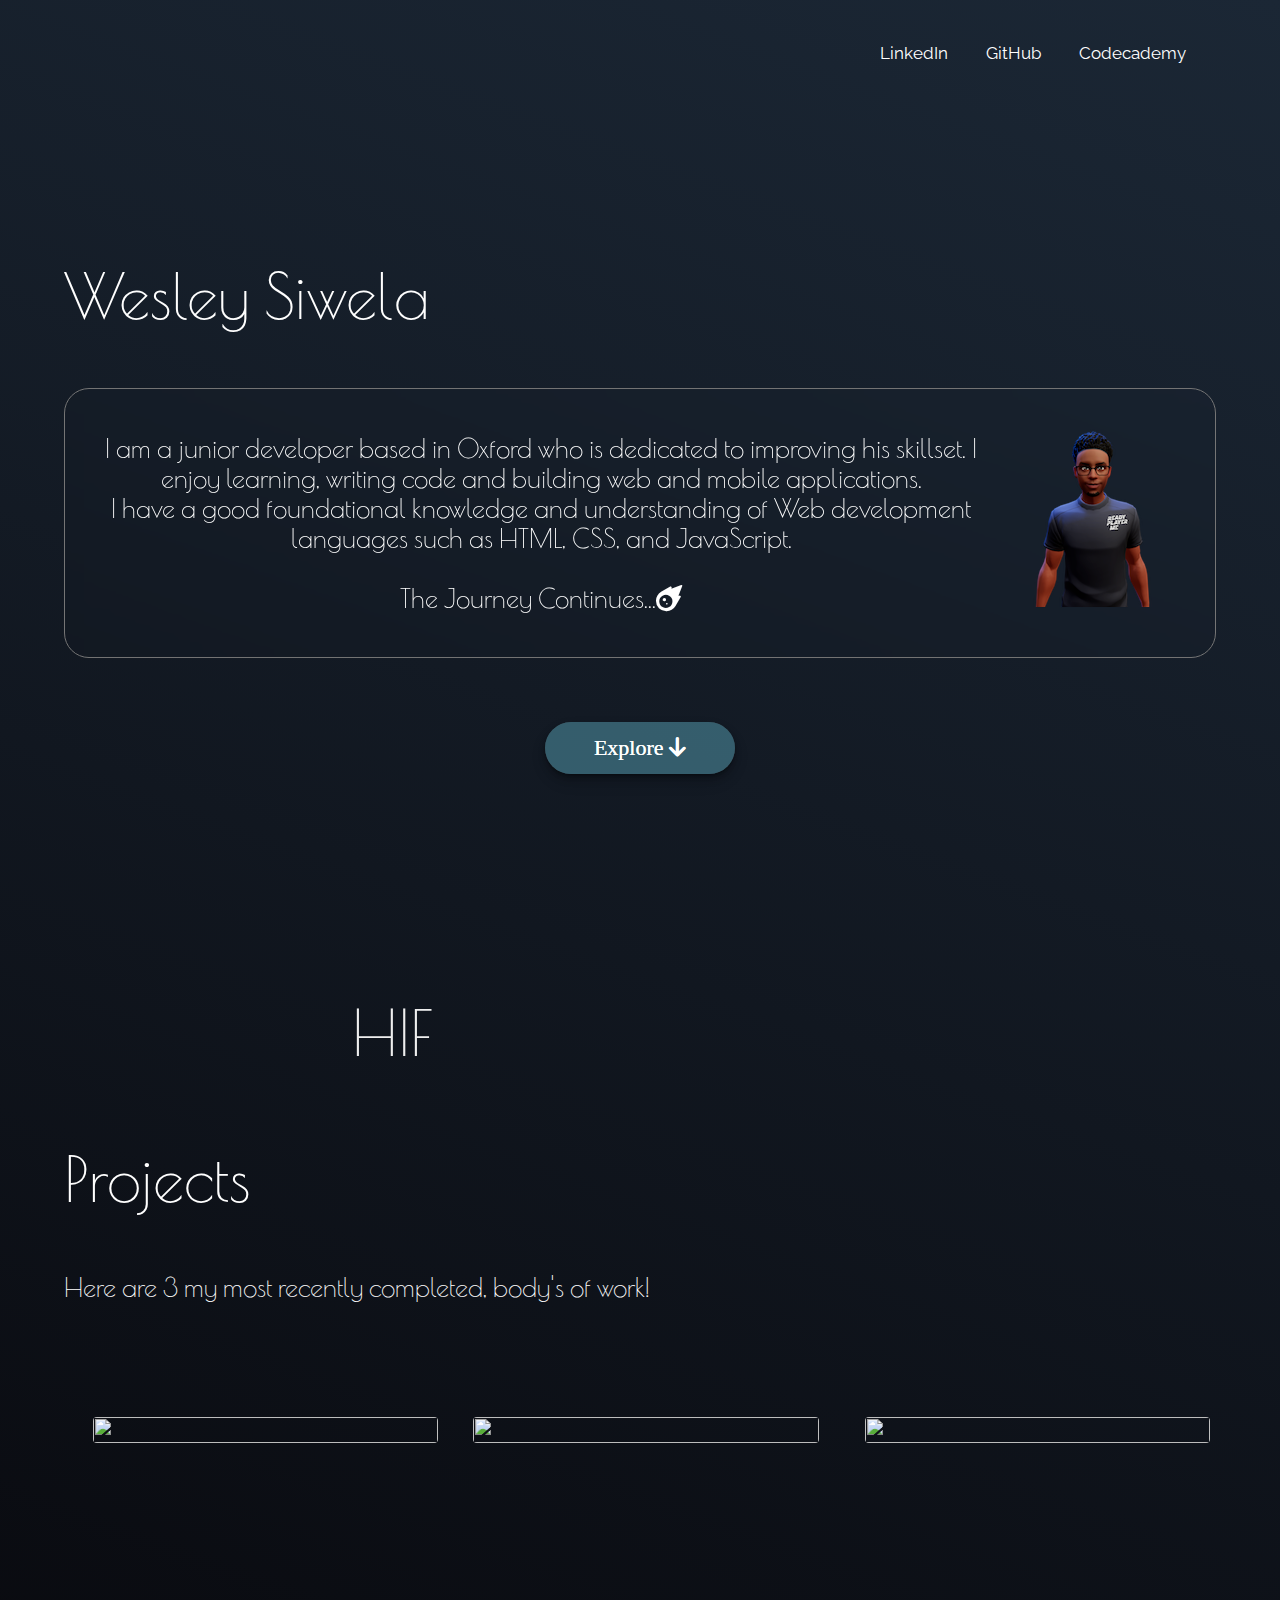
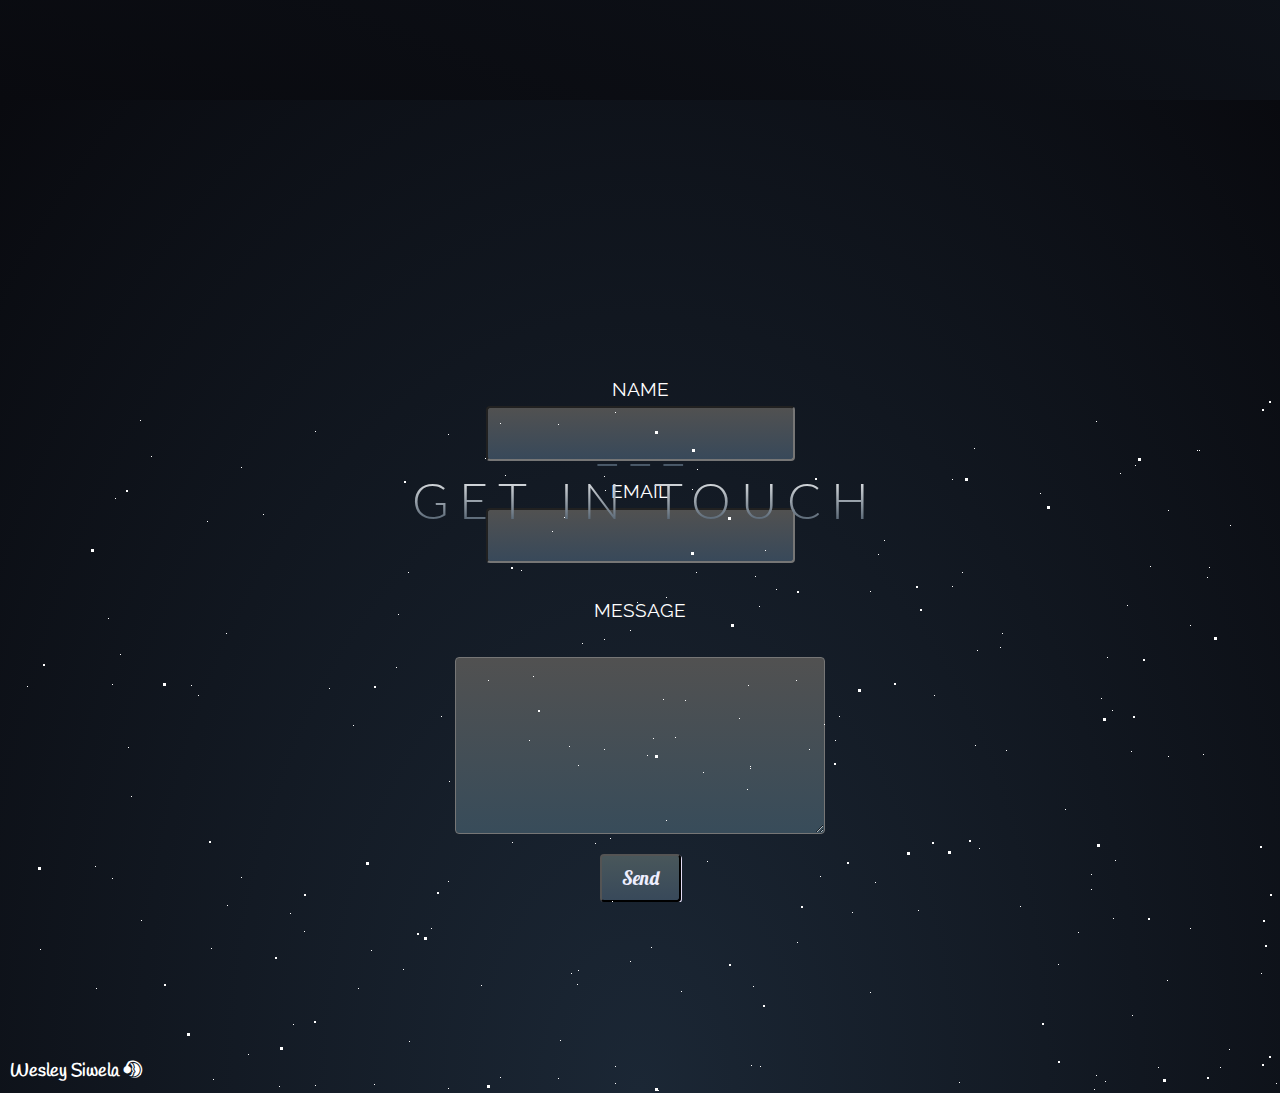
==== index.html @ 34bf3995 "Add files via upload" ====
<!DOCTYPE html>
<html>
    <body>
<head>
    <meta name="viewport" content="device-width, initial-scale=1.0">
<title>Wesley Siwela</title>
    <link rel="stylesheet" href="style.css">
    <link rel="stylesheet" href="https://stackpath.bootstrapcdn.com/font-awesome/4.7.0/css/font-awesome.min.css">

    <link rel="stylesheet" 
href="https://cdnjs.cloudflare.com/ajax/libs/font-awesome/6.2.1/css/all.min.css">
    <link rel="preconnect" href="https://fonts.googleapis.com">
    <link rel="stylesheet" href="https://stackpath.bootstrapcdn.com/font-awesome/4.7.0/css/font-awesome.min.css">
    <link rel="preconnect" href="https://fonts.gstatic.com" crossorigin>
    <link href="https://fonts.googleapis.com/css2?family=Cinzel&family=Cormorant+Garamond&family=Noto+Serif+JP:wght@300&family=Passions+Conflict&family=Poiret+One&family=Sevillana&display=swap" rel="stylesheet">
    <link rel="preconnect" href="https://fonts.googleapis.com"><link rel="preconnect" href="https://fonts.gstatic.com" crossorigin><link href="https://fonts.googleapis.com/css2?family=Acme&family=Corinthia&family=Dancing+Script&family=Handlee&family=Lobster&family=Noto+Sans+Lao+Looped&family=Noto+Serif+JP:wght@300&family=Raleway&family=Tiro+Tamil&display=swap" rel="stylesheet">

    <header>
       
        <nav>
            <a href="index.html"> </a>

            <div class="P-links" id="Plinks">
              <i class="fa fa-times" onclick="hideMenu()"></i>
                <ul>
                    <li><a href="https://www.linkedin.com/in/wesley-siwela-43a048259/">LinkedIn</a></li>
                    <li><a href="https://github.com/weso360">GitHub</a></li>
                    <li><a href="https://www.codecademy.com/profiles/W3sley-C0d3">Codecademy</a></li>
                   
                </ul>

            </div>

            <i class="fa fa-bars"  onclick="showMenu()"></i>

        </nav>
<div class="text-box">
  <h1>Wesley Siwela</h1>
  <br>  <br>
<div class="gb">  
  

  <p>I am a junior developer based in Oxford who is dedicated to improving his skillset. I enjoy learning, writing code and building web and mobile applications. <br>I have a good foundational knowledge and understanding of Web development languages such as HTML, CSS, and JavaScript.<br><br>
    <span>The Journey Continues...<i class="fa-solid fa-meteor"></i></span>
    </p>
      <a id="image" href="port.html"> <img src="images/mv.png"></a>
</div>



<div class="container">
    <div class="bottom"></div>
    <div class="cover cut"></div>
    <div class="text-container">
      <div class="text text-dark"><a href="#con">Explore <i class="fa fa-arrow-down"></i></a></div>
    </div>
    <div class="text-container cut">
      <div class="text"><a href="#con">Explore <i class="fa fa-arrow-down"></i></a></div>
    </div>
   <a href="#con"><div class="overlay"></div></a> 
  </div>

  <!--section 2-->
  


  <div id="based">
    <section class="based">
    
    
        <div id="con" class="cont">

            <h1 class="heady" data-target-resolver></h1>
        <script>const resolver = {
            resolve: function resolve(options, callback) {
              // The string to resolve
              const resolveString = options.resolveString || options.element.getAttribute('data-target-resolver');
              const combinedOptions = Object.assign({}, options, { resolveString: resolveString });
          
              function getRandomInteger(min, max) {
                return Math.floor(Math.random() * (max - min + 1)) + min;
              };
          
              function randomCharacter(characters) {
                return characters[getRandomInteger(0, characters.length - 1)];
              };
          
              function doRandomiserEffect(options, callback) {
                const characters = options.characters;
                const timeout = options.timeout;
                const element = options.element;
                const partialString = options.partialString;
          
                let iterations = options.iterations;
          
                setTimeout(() => {
                  if (iterations >= 0) {
                    const nextOptions = Object.assign({}, options, { iterations: iterations - 1 });
          
                    // Ensures partialString without the random character as the final state.
                    if (iterations === 0) {
                      element.textContent = partialString;
                    } else {
                      // Replaces the last character of partialString with a random character
                      element.textContent = partialString.substring(0, partialString.length - 1) + randomCharacter(characters);
                    }
          
                    doRandomiserEffect(nextOptions, callback);
                  } else if (typeof callback === "function") {
                    callback();
                  }
                }, options.timeout);
              };
          
              function doResolverEffect(options, callback) {
                const resolveString = options.resolveString;
                const characters = options.characters;
                const offset = options.offset;
                const partialString = resolveString.substring(0, offset);
                const combinedOptions = Object.assign({}, options, { partialString: partialString });
          
                doRandomiserEffect(combinedOptions, () => {
                  const nextOptions = Object.assign({}, options, { offset: offset + 1 });
          
                  if (offset <= resolveString.length) {
                    doResolverEffect(nextOptions, callback);
                  } else if (typeof callback === "function") {
                    callback();
                  }
                });
              };
          
              doResolverEffect(combinedOptions, callback);
            } };
          
          
          /* Some GLaDOS quotes from Portal 2 chapter 9: The Part Where He Kills You
           * Source: http://theportalwiki.com/wiki/GLaDOS_voice_lines#Chapter_9:_The_Part_Where_He_Kills_You
           */
          const strings = [
         'Hi! My Name Is..','Wesley!','Welcome!','To My Portfolio!'];
          
          
          let counter = 0;
          
          const options = {
            // Initial position
            offset: 0,
            // Timeout between each random character
            timeout: 17,
            // Number of random characters to show
            iterations: 10,
            // Random characters to pick from
            characters: ['a', 'b', 'c', 'd', 'e', 'f', 'g', 'h', 'i', 'j', 'k', 'l', 'm', 'n', 'o', 'p', 'q', 'r', 's', 't', 'u', 'v', 'x', 'y', 'x'],
            // String to resolve
            resolveString: strings[counter],
            // The element
            element: document.querySelector('[data-target-resolver]') };
          
          
          // Callback function when resolve completes
          function callback() {
            setTimeout(() => {
              counter++;
          
              if (counter >= strings.length) {
                counter = 0;
              }
          
              let nextOptions = Object.assign({}, options, { resolveString: strings[counter] });
              resolver.resolve(nextOptions, callback);
            }, 1000);
          }
          
          resolver.resolve(options, callback);</script>  
    </div>
        <h1>Projects</h1>
    
    
    
    
    <p>Here are 3 my most recently completed, body's of work!</p>
    
    
        
    
        <div class="row">

          <div class="based-col">
            <img src="images/teacozy.png">
            <div class="layer">
                <a href="https://weso360.github.io/cozytea.github.io/"><h3>Tea Cozy</h3></a>
    
    
            </div>
        </div>
    
            <div class="based-col">
              <img src="images/slc.png">
              <div class="layer">
              <a href="https://weso360.github.io/projectWS.github.io/"><h3>SLC Careers</h3></a>
      
      
          </div>

            </div>
          
            <a href=""><div class="based-col"></a>
            <img src="images/broad.png">
            <div class="layer">
                <a href="https://weso360.github.io/broadway.github.io/"><h3>Broadway</h3></a>

    
    
        </div>
        
      
            
        </div>
    
    
    
        </section>





  
  
  
  <!--form-->




  </header>
  <section class="contact">
    <div class="contact">





    <form action="https://formsubmit.co/djpotsi@gmail.com" method="post" class="details" id="details">
        <input type="hidden" name="_captcha" value="false">


    <section class="name">
        <label for="name">NAME</label>
        <br>
              <input type="text" name="name" id="details"required maxlength="15">
      </section>
      <section class="number">
        <label for="name">EMAIL</label>
        <br>
              <input type="text" name="number" id="details" required>

      </section>
      <section class="subject">
        <label for="subject"></label>
        <br>
             	

     <input type="hidden" name="subject"> 	
                    <section class="message">
                        <label for="message">MESSAGE</label>
      </section>
                        <br>
        
                             <a href="https://weso360.github.io/projectWS.github.io/submit.html"></a> <textarea id="messagea" name="message" cols="30" rows="5"></textarea>
                             <br>
<button type="submit">Send</button>
<input type="hidden" name="_next" value="https://weso360.github.io/projectWS.github.io/submit.html">
      </section>
    </form>
    



    <link href='https://fonts.googleapis.com/css?family=Lato:300,400,700' rel='stylesheet' type='text/css'>
<div id='stars'></div>
<div id='stars2'></div>
<div id='stars3'></div>
<div id='title'>
  <span>
    ___
  </span>
  <br>
  <span>
    GET IN TOUCH </span>
</div>





<h4>Wesley Siwela  <i class="fa-brands fa-teamspeak"></i><br>
</h4>
</div>


</section>


<!--footer vibes-->





<!--JS interraction feature-->




<script>

    var Plink = document.getElementedById("Plinks");
        function showMenu(){
        Plinks.style.right = "0";
    }
        function hideMenu(){
        Plinks.style.right = "-200px";
    }



</script>



</body>
</html>
---- style.css ----
*{
    margin: 0;
    padding: 0;
  }

  header {
    height: 1700px;
    width: 100%;
    top:0;
    background-image: linear-gradient(200deg,#1b2735,#090a0f);
    background position: center;
    background-size: cover;
    position: relative;
  }
  #image{
width: auto;
  }
  nav{
    display: flex;
    padding: 2% 6%;
    justify-content: space-between;
    align-items: center;
     
  }

  .P-links{
    padding: 0;
    margin: 0;
    flex: 1;
    font-family: 'Raleway', sans-serif;

    text-align: right;

  
  }
  .P-links ul li{
    list-style: none;
    display: inline-block;
    padding: 17px 17px;
    border-radius: 5px;

    position: relative;
    background-color: rgba(139, 193, 237, 0);
  }
  .P-links ul li a{
    color: #fff;
    text-decoration: none;
    font-size: 17px;
  }
 
  .P-links ul li::after{
    content: ' ';
    width: 0%;
    height: 3px;
    background: #2b6478b2;
    display: block;
    margin: auto 0;
    transition: 1.5s;
  }
  .P-links ul li:hover::after{
    width: 100%;
  }
  .gb{
    display: inline-flex;
    flex-wrap: nowrap;
    margin-bottom: 4em;
    backdrop-filter: blur(0.5rem);
    border: 1px solid rgb(117, 117, 117);
    border-radius: 25px;
    min-height: 30vh;
    padding: 20px;
    margin-top: 20px;

  }
.gb p{
    max-height: 15em;

}
 
  .text-box{
  width: 90%;
  color: rgb(255, 255, 255);
  position: absolute;
  top: 55em;
  left: 50%;
  transform: translate(-50%,-50%);
  text-align: center;
  
  }

  .text-box h1{
    display: flex;
    width: 50%;
    font-size: 62px;
    font-family: 'Poiret One', cursive; 
    font-weight: 100;


}
 
  .text-box p{
    margin: auto;
    font-size: 26px;
    flex-direction: column;
    color: #fff;
    font-family: 'Poiret One', cursive; 

  }
 
  nav .fa{
    display: none;
  }
  @media(max-width: 700px){
    header{
        height:2400px;
    }
    .text-box{
        top: 75em;

    }
    .text-box h1{
      font-size: 36px;
      text-align: center;
      display: inline-block;
  }
  .text-box p{
    margin: 10px 0 40px;
    font-size: 16px;
    color: #fff;
  }
  .P-links ul li{
    display: block;

  
  }
  .P-links ul a{
    text-decoration: none;

  
  }
  .P-links {
    position: fixed;
    background-color: rgba(139, 193, 237, 0);
    backdrop-filter: blur(1rem);
  
    height: 100vh;
    width: 200px;
    top: 0;
    right: -200px;
    text-align: left;
    z-index: 2;
    transition: 1s;
  
  
  }
  
  .gb p{
    display: flex;
    justify-content: center;
    justify-items: center;
    align-items: center;
    align-content: center;
    align-self: center;
    width: 50%;
  }
  nav .fa{
    display: block;
    color: rgb(255, 255, 255);
    margin:  11px;
    font-size: 22px;
    cursor: pointer;
  }
  .P-links ul{
    padding: 30px;
  }
  .P-links ul li:hover::after{
    width: 0%;

  }
  }


/* section 2 */


.based{
    width: 100%;
  margin: auto;
  text-align: center;
  padding-top: 150px;

  }
  
  .based-col{
    flex-basis: 30%;
    border-radius: 4px;
    margin-bottom: 5%;
    margin-top: 5%;
    margin-left: 2%;
    position: relative;
    overflow: hidden;
  
  
  }
  .based-col h3{
    font-family: 'Lobster', cursive;
  }
  .based img{
    width: 100%;
    height: 100%;
    display: block;
  }
  .layer{
    background: transparent;
    height: 100%;
    width: 100%;
    position: absolute;
    top: 0;
    left: 0;
    transition: 0.5s;
    
  }
  
  .layer:hover{
    background: rgba(255, 255, 255, 0.036);
    box-shadow: inset;
  }
  .layer h3{
    width: 100%;
    font-weight: 500;
    color: #cae7fc;
    text-shadow: 1px 1px black;
    font-size: 26px;
    bottom: 10%;
    left: 50%;
    transform: translateX(-50%);
    position: absolute;
    opacity: 0;
    transition: 2s;
  }
  .layer:hover h3{
    bottom: 10%;
    opacity: 1;
    
  }
  .layer:hover::after h3{
    opacity: 0.5;
    
  }

  .row{
    margin-top: 5%;
    display: flex;
    justify-content: space-around;
  
  }
  @media(max-width: 700px){
    .row{
      flex-direction: column;

    }
    .based-col{
       
        margin: 10 px auto;
    
      
      
      }
      #based h1, #based p{
text-align: center;     
 }
    }
  

.based h1, .based p{
    text-align: left;
    margin-top: 5%;
}
#based {
    font-family: 'Noto Sans Lao Looped', sans-serif;}








    










      * {
        box-sizing: border-box;
   }
    /*html, body {
        height: 100%;
        margin: 0;
        background: #111;
   }*/
    .cont {
        display: flex;
        align-items: center;
        justify-content: center;
        height: 100%;
        padding: 5em;
   }
    .heady {
        color: #eee;
        font-size: 5rem;
        position: absolute;

        font-weight: 300;
        text-transform: uppercase;
   }











  HTML CSS JSResult Skip Results Iframe
EDIT ON
@import url("https://fonts.googleapis.com/css2?family=Questrial&display=swap");
header {
  align-items: center;
  display: flex;
  font-family: "Questrial";
  font-weight: 800;
  justify-content: center;
  height: 100vh;
}

.container {
  align-items: center;
  border-radius: 26px;
  margin: auto;
  box-shadow: 0 1px 1px rgba(0, 0, 0, 0.11), 0 2px 2px rgba(0, 0, 0, 0.11),
    0 4px 4px rgba(0, 0, 0, 0.11), 0 6px 8px rgba(0, 0, 0, 0.11),
    0 8px 16px rgba(0, 0, 0, 0.11);
  cursor: pointer;
  display: flex;
  justify-content: center;
  position: relative;
  height: 52px;
  width: 190px;
}

.bottom {
  border-radius: 26px;
  background: #6f6f6f9e;
  height: 100%;
  overflow: hidden;
  position: absolute;
  width: 100%;
}

.cover {
  background-color: #2b6478b2;
  border-radius: 26px;
  height: 100%;
  position: absolute;
  width: 100%;
}
.cut {
  clip-path: polygon(
    100% 0%,
    99.73714% -0.13875%,
    98.96737% -0.53964%,
    97.71887% -1.17957%,
    96.01985% -2.03547%,
    93.89849% -3.08428%,
    91.38299% -4.30291%,
    88.50154% -5.66829%,
    85.28234% -7.15734%,
    81.75358% -8.74699%,
    77.94346% -10.41416%,
    73.88016% -12.13578%,
    69.59189% -13.88876%,
    65.10683% -15.65005%,
    60.45319% -17.39655%,
    55.65915% -19.10519%,
    50.75291% -20.75291%,
    45.76266% -22.31661%,
    40.7166% -23.77324%,
    35.64292% -25.09971%,
    30.56981% -26.27294%,
    25.52548% -27.26986%,
    20.5381% -28.0674%,
    15.63589% -28.64248%,
    10.84702% -28.97202%,
    6.1997% -29.03295%,
    1.72212% -28.8022%,
    -2.55753% -28.25668%,
    -6.61106% -27.37332%,
    -10.41026% -26.12905%,
    -13.92694% -24.50079%,
    -17.13292% -22.46546%,
    -20% -20%,
    -22.46546% -17.13292%,
    -24.50079% -13.92694%,
    -26.12905% -10.41026%,
    -27.37332% -6.61106%,
    -28.25668% -2.55753%,
    -28.8022% 1.72212%,
    -29.03295% 6.1997%,
    -28.97202% 10.84702%,
    -28.64248% 15.63589%,
    -28.0674% 20.5381%,
    -27.26986% 25.52548%,
    -26.27294% 30.56981%,
    -25.09971% 35.64292%,
    -23.77324% 40.7166%,
    -22.31661% 45.76266%,
    -20.75291% 50.75291%,
    -19.10519% 55.65915%,
    -17.39655% 60.45319%,
    -15.65005% 65.10683%,
    -13.88876% 69.59189%,
    -12.13578% 73.88016%,
    -10.41416% 77.94346%,
    -8.74699% 81.75358%,
    -7.15734% 85.28234%,
    -5.66829% 88.50154%,
    -4.30291% 91.38299%,
    -3.08428% 93.89849%,
    -2.03547% 96.01985%,
    -1.17957% 97.71887%,
    -0.53964% 98.96737%,
    -0.13875% 99.73714%,
    0% 100%,
    100% 100%
  );
  transition: clip-path 500ms;
}
.container:hover .cut {
  clip-path: polygon(
    100% 0%,
    100.00018% 0.14326%,
    99.99754% 0.56399%,
    99.98732% 1.24864%,
    99.96476% 2.18368%,
    99.92511% 3.35553%,
    99.8636% 4.75066%,
    99.77547% 6.35551%,
    99.65597% 8.15653%,
    99.50033% 10.14017%,
    99.3038% 12.29288%,
    99.06161% 14.60111%,
    98.76901% 17.0513%,
    98.42123% 19.62992%,
    98.01352% 22.3234%,
    97.54112% 25.11819%,
    96.99926% 28.00074%,
    96.38318% 30.95751%,
    95.68814% 33.97494%,
    94.90936% 37.03949%,
    94.0421% 40.13759%,
    93.08158% 43.2557%,
    92.02305% 46.38027%,
    90.86174% 49.49775%,
    89.59291% 52.59459%,
    88.21179% 55.65723%,
    86.71362% 58.67212%,
    85.09364% 61.62572%,
    83.34709% 64.50448%,
    81.46921% 67.29483%,
    79.45524% 69.98324%,
    77.30042% 72.55614%,
    75% 75%,
    72.55614% 77.30042%,
    69.98324% 79.45524%,
    67.29483% 81.46921%,
    64.50448% 83.34709%,
    61.62572% 85.09364%,
    58.67212% 86.71362%,
    55.65723% 88.21179%,
    52.59459% 89.59291%,
    49.49775% 90.86174%,
    46.38027% 92.02305%,
    43.2557% 93.08158%,
    40.13759% 94.0421%,
    37.03949% 94.90936%,
    33.97494% 95.68814%,
    30.95751% 96.38318%,
    28.00074% 96.99926%,
    25.11819% 97.54112%,
    22.3234% 98.01352%,
    19.62992% 98.42123%,
    17.0513% 98.76901%,
    14.60111% 99.06161%,
    12.29288% 99.3038%,
    10.14017% 99.50033%,
    8.15653% 99.65597%,
    6.35551% 99.77547%,
    4.75066% 99.8636%,
    3.35553% 99.92511%,
    2.18368% 99.96476%,
    1.24864% 99.98732%,
    0.56399% 99.99754%,
    0.14326% 100.00018%,
    0% 100%,
    100% 100%
  );
}
.container:active .cut {
  clip-path: polygon(
    127.29527% 25.2734%,
    127.29545% 25.41665%,
    127.2928% 25.83738%,
    127.28259% 26.52204%,
    127.26003% 27.45707%,
    127.22038% 28.62893%,
    127.15887% 30.02405%,
    127.07074% 31.6289%,
    126.95124% 33.42992%,
    126.7956% 35.41357%,
    126.59907% 37.56628%,
    126.35688% 39.8745%,
    126.06428% 42.3247%,
    125.7165% 44.90331%,
    125.30879% 47.59679%,
    124.83638% 50.39158%,
    124.29452% 53.27414%,
    123.67845% 56.23091%,
    122.98341% 59.24834%,
    122.20463% 62.31288%,
    121.33736% 65.41099%,
    120.37685% 68.5291%,
    119.31831% 71.65367%,
    118.15701% 74.77115%,
    116.88818% 77.86798%,
    115.50706% 80.93062%,
    114.00889% 83.94552%,
    112.3889% 86.89912%,
    110.64235% 89.77787%,
    108.76447% 92.56823%,
    106.75051% 95.25663%,
    104.59569% 97.82954%,
    102.29527% 100.2734%,
    99.85141% 102.57382%,
    97.2785% 104.72864%,
    94.5901% 106.7426%,
    91.79974% 108.62048%,
    88.92099% 110.36703%,
    85.96739% 111.98702%,
    82.9525% 113.48519%,
    79.88985% 114.86631%,
    76.79302% 116.13514%,
    73.67554% 117.29644%,
    70.55097% 118.35497%,
    67.43286% 119.31549%,
    64.33476% 120.18276%,
    61.27021% 120.96154%,
    58.25278% 121.65658%,
    55.29601% 122.27265%,
    52.41345% 122.81451%,
    49.61866% 123.28692%,
    46.92518% 123.69463%,
    44.34657% 124.0424%,
    41.89638% 124.33501%,
    39.58815% 124.5772%,
    37.43544% 124.77373%,
    35.4518% 124.92937%,
    33.65078% 125.04887%,
    32.04593% 125.137%,
    30.6508% 125.19851%,
    29.47894% 125.23816%,
    28.54391% 125.26071%,
    27.85926% 125.27093%,
    27.43852% 125.27358%,
    27.29527% 125.2734%,
    127.29527% 125.2734%
  );
}
.dot {
  position: absolute;
  /*draw particles as circles:*/
  border-radius: 50%;
  background-color: #d7385e;
}
.text-container {
  align-items: center;
  display: flex;
  height: 100%;
  justify-content: center;
  position: absolute;
  width: 100%;
}
.text {
  color: #ffffff;
  font-size: 22px;
  position: absolute;
}
.text-dark {
  color: #8fbcffb2;
  text-shadow: 1px black;
}
.overlay {
  height: 100%;
  position: absolute;
  width: 100%;
}











//contact{
    width: 100%;
    background-color: transparent;
    text-align: center;
    color: rgb(255, 255, 255);
    padding: 0;
    position: absolute;
  
  }
  .contact p{
    color: rgb(255, 255, 255);
    padding: 1;
  }
  
  .details {
    text-align: center;
    line-height: 30px;
    height: 80%;
    
    top: 40px;
    margin-top: 80px;
    margin-bottom: 15%;
    color: rgb(255, 255, 255);
    overflow: auto;
    position: relative;
  } 
  .name{
    margin-top: 12%;
    margin-bottom: 15px;
    
  }
  button{
  padding: 10px 20px;
    background: -webkit-linear-gradient(rgb(73, 87, 91), #38495a);
    color: rgb(238, 238, 255);
    box-shadow: 1px 1px rgb(226, 220, 245);
    font-size: 1.2em;
    margin-top: 10px;
    border-radius: 4px;
    font-family: 'Lobster', cursive;
}
  input{
    border-radius: 4px;
    background: -webkit-linear-gradient(rgb(81, 81, 81), #38495a);
    font-size: 1.2em;
    padding: 10px;
    color: rgb(220, 245, 245);
    padding: 10px 30px;
font-family: 'Noto Sans Lao Looped', sans-serif;




  }
  form label{
    font-family: 'Raleway', sans-serif;
    font-size: 1.2em;


  }
label{
    margin: 20px;


}

  textarea{
    border-radius: 4px;
    font-family: 'Noto Sans Lao Looped', sans-serif;
    background: -webkit-linear-gradient(rgb(81, 81, 81), #384c5a);
    font-size: 1.2em;
    padding: 10px;
    color: rgb(220, 245, 245);
  }
 
h4{
    color: #fff;
    font-family: 'Handlee', cursive;
    font-size: 1.1em;
    margin-left: 10px;

    margin-bottom: 10px;

}
  
  .foot{
    width: 100%;
    text-align: center;
    padding: 300px 0;
    color: rgb(255, 255, 255);
    margin-top: 350px;
  
  
  }
  .foot h4{
    margin-bottom: 25px;
    margin-top: 350px;
    font-weight: 600;
  
  }
  .foot p{
    color: #fff;
  }
  .icons .fa{
    color:#5d8aa8;
    cursor:pointer;
    margin: 0 13px;
    padding: 18px 0;
  }
  .fa-star{
    color:#5d8aa8;
    text-align: center;

  }





  .contact {
    height: 100%;
    background: radial-gradient(ellipse at bottom, #1b2735 0%, #090a0f 100%);
    overflow: hidden;
  }
  
  #stars {
    width: 1px;
    height: 1px;
    background: transparent;
    box-shadow: 1725px 19px #FFF , 1091px 489px #FFF , 304px 531px #FFF , 558px 24px #FFF , 739px 1643px #FFF , 765px 150px #FFF , 1448px 329px #FFF , 526px 1656px #FFF , 398px 214px #FFF , 1032px 1068px #FFF , 875px 1691px #FFF , 604px 239px #FFF , 1932px 467px #FFF , 852px 512px #FFF , 420px 1328px #FFF , 1514px 8px #FFF , 1728px 855px #FFF , 896px 1421px #FFF , 796px 1269px #FFF , 750px 1094px #FFF , 1543px 270px #FFF , 1859px 1669px #FFF , 1386px 1879px #FFF , 331px 1047px #FFF , 1506px 1338px #FFF , 1737px 1123px #FFF , 1393px 720px #FFF , 539px 1626px #FFF , 1401px 759px #FFF , 1314px 1379px #FFF , 1287px 981px #FFF , 1616px 60px #FFF , 1608px 291px #FFF , 620px 1720px #FFF , 1324px 814px #FFF , 1883px 1003px #FFF , 1190px 528px #FFF , 708px 1627px #FFF , 1849px 204px #FFF , 940px 863px #FFF , 630px 561px #FFF , 72px 1504px #FFF , 961px 1433px #FFF , 131px 396px #FFF , 1273px 997px #FFF , 1900px 1073px #FFF , 1791px 963px #FFF , 368px 1258px #FFF , 1838px 293px #FFF , 1832px 1185px #FFF , 512px 442px #FFF , 1102px 1060px #FFF , 329px 288px #FFF , 1937px 1100px #FFF , 1631px 265px #FFF , 1832px 614px #FFF , 1610px 1602px #FFF , 1480px 1473px #FFF , 724px 1180px #FFF , 1475px 1579px #FFF , 636px 1408px #FFF , 328px 1280px #FFF , 844px 1546px #FFF , 56px 1705px #FFF , 408px 172px #FFF , 436px 1319px #FFF , 1958px 1800px #FFF , 315px 31px #FFF , 862px 862px #FFF , 621px 1598px #FFF , 747px 389px #FFF , 96px 588px #FFF , 26px 1304px #FFF , 1962px 1247px #FFF , 1539px 1629px #FFF , 315px 1152px #FFF , 1580px 1342px #FFF , 1031px 736px #FFF , 39px 1335px #FFF , 1134px 1205px #FFF , 1795px 1092px #FFF , 717px 1831px #FFF , 820px 476px #FFF , 1901px 1457px #FFF , 510px 1679px #FFF , 27px 286px #FFF , 797px 542px #FFF , 42px 1303px #FFF , 757px 794px #FFF , 439px 1768px #FFF , 1953px 362px #FFF , 1368px 334px #FFF , 339px 1410px #FFF , 1997px 746px #FFF , 630px 230px #FFF , 557px 756px #FFF , 349px 836px #FFF , 98px 851px #FFF , 878px 154px #FFF , 465px 762px #FFF , 956px 1049px #FFF , 1704px 865px #FFF , 850px 1717px #FFF , 1203px 354px #FFF , 1618px 1826px #FFF , 685px 300px #FFF , 503px 786px #FFF , 912px 847px #FFF , 186px 1787px #FFF , 1024px 1422px #FFF , 605px 90px #FFF , 1013px 1733px #FFF , 1289px 126px #FFF , 1112px 310px #FFF , 108px 786px #FFF , 1113px 1232px #FFF , 1150px 166px #FFF , 616px 994px #FFF , 1041px 1968px #FFF , 1008px 1238px #FFF , 884px 1140px #FFF , 899px 1101px #FFF , 1686px 497px #FFF , 582px 243px #FFF , 1575px 958px #FFF , 112px 478px #FFF , 1816px 1327px #FFF , 799px 887px #FFF , 1869px 1422px #FFF , 1154px 874px #FFF , 371px 550px #FFF , 248px 654px #FFF , 176px 1233px #FFF , 1094px 1751px #FFF , 211px 548px #FFF , 1732px 1594px #FFF , 770px 1716px #FFF , 875px 482px #FFF , 609px 756px #FFF , 533px 276px #FFF , 452px 1943px #FFF , 1363px 318px #FFF , 521px 170px #FFF , 577px 584px #FFF , 1310px 740px #FFF , 224px 819px #FFF , 680px 1394px #FFF , 469px 1952px #FFF , 1241px 1643px #FFF , 626px 1342px #FFF , 143px 1276px #FFF , 925px 1065px #FFF , 1738px 566px #FFF , 1276px 683px #FFF , 612px 728px #FFF , 1507px 426px #FFF , 140px 20px #FFF , 128px 347px #FFF , 22px 871px #FFF , 390px 1550px #FFF , 1230px 125px #FFF , 231px 1229px #FFF , 303px 1124px #FFF , 765px 1809px #FFF , 560px 640px #FFF , 1535px 376px #FFF , 634px 882px #FFF , 625px 1067px #FFF , 1411px 1394px #FFF , 529px 340px #FFF , 754px 1815px #FFF , 625px 996px #FFF , 1504px 966px #FFF , 1369px 1029px #FFF , 1716px 687px #FFF , 636px 1903px #FFF , 1759px 1001px #FFF , 1938px 353px #FFF , 1775px 870px #FFF , 696px 172px #FFF , 1938px 1996px #FFF , 707px 461px #FFF , 1298px 1597px #FFF , 77px 1855px #FFF , 1712px 450px #FFF , 898px 1727px #FFF , 1616px 1787px #FFF , 1839px 1365px #FFF , 843px 1770px #FFF , 1763px 560px #FFF , 63px 1956px #FFF , 447px 975px #FFF , 530px 1583px #FFF , 842px 1313px #FFF , 1407px 1586px #FFF , 1615px 135px #FFF , 95px 466px #FFF , 241px 477px #FFF , 692px 89px #FFF , 1452px 784px #FFF , 1201px 1604px #FFF , 631px 921px #FFF , 1150px 1415px #FFF , 897px 1462px #FFF , 653px 338px #FFF , 1289px 276px #FFF , 1316px 1942px #FFF , 1986px 1392px #FFF , 1373px 590px #FFF , 796px 280px #FFF , 1563px 1964px #FFF , 1666px 1189px #FFF , 1833px 1468px #FFF , 615px 768px #FFF , 1663px 1898px #FFF , 1680px 1603px #FFF , 564px 117px #FFF , 489px 1866px #FFF , 1083px 974px #FFF , 120px 254px #FFF , 754px 756px #FFF , 1655px 1423px #FFF , 817px 1474px #FFF , 6px 1098px #FFF , 527px 1719px #FFF , 666px 420px #FFF , 1127px 205px #FFF , 1747px 1812px #FFF , 647px 355px #FFF , 604px 76px #FFF , 755px 176px #FFF , 934px 988px #FFF , 21px 740px #FFF , 638px 1563px #FFF , 1239px 1648px #FFF , 332px 1279px #FFF , 1752px 1496px #FFF , 1868px 928px #FFF , 1078px 532px #FFF , 1775px 1088px #FFF , 23px 1834px #FFF , 1197px 50px #FFF , 1299px 1128px #FFF , 1612px 1485px #FFF , 1896px 974px #FFF , 115px 98px #FFF , 32px 979px #FFF , 237px 741px #FFF , 1290px 948px #FFF , 837px 1460px #FFF , 743px 1728px #FFF , 612px 501px #FFF , 915px 1496px #FFF , 620px 1848px #FFF , 1094px 689px #FFF , 1158px 667px #FFF , 315px 1254px #FFF , 1644px 731px #FFF , 17px 1129px #FFF , 1603px 861px #FFF , 637px 1374px #FFF , 1998px 1627px #FFF , 142px 1453px #FFF , 62px 1598px #FFF , 1930px 552px #FFF , 36px 819px #FFF , 305px 1333px #FFF , 1600px 1627px #FFF , 15px 1029px #FFF , 870px 592px #FFF , 610px 438px #FFF , 884px 140px #FFF , 1143px 838px #FFF , 149px 1067px #FFF , 174px 707px #FFF , 963px 1067px #FFF , 1731px 748px #FFF , 709px 1287px #FFF , 452px 1767px #FFF , 508px 1571px #FFF , 884px 1669px #FFF , 20px 864px #FFF , 1261px 573px #FFF , 40px 549px #FFF , 1112px 1699px #FFF , 1817px 1132px #FFF , 480px 1633px #FFF , 353px 325px #FFF , 1584px 1327px #FFF , 31px 1341px #FFF , 50px 1661px #FFF , 1168px 356px #FFF , 114px 826px #FFF , 1070px 740px #FFF , 1791px 572px #FFF , 1945px 212px #FFF , 479px 1150px #FFF , 1802px 1107px #FFF , 1712px 399px #FFF , 356px 1853px #FFF , 333px 1613px #FFF , 571px 573px #FFF , 889px 1157px #FFF , 544px 1662px #FFF , 575px 1851px #FFF , 299px 1053px #FFF , 1948px 86px #FFF , 437px 1610px #FFF , 1616px 1473px #FFF , 1490px 974px #FFF , 1564px 992px #FFF , 1293px 179px #FFF , 1101px 298px #FFF , 1058px 564px #FFF , 1104px 1493px #FFF , 792px 1841px #FFF , 1754px 62px #FFF , 290px 513px #FFF , 1167px 580px #FFF , 1074px 1642px #FFF , 132px 1816px #FFF , 1653px 306px #FFF , 1992px 946px #FFF , 485px 58px #FFF , 746px 1671px #FFF , 1776px 264px #FFF , 703px 372px #FFF , 1648px 1251px #FFF , 1449px 1817px #FFF , 1386px 753px #FFF , 1343px 648px #FFF , 979px 448px #FFF , 1535px 685px #FFF , 1578px 341px #FFF , 873px 1827px #FFF , 1798px 833px #FFF , 1199px 978px #FFF , 839px 316px #FFF , 1375px 588px #FFF , 1766px 900px #FFF , 151px 56px #FFF , 191px 285px #FFF , 1814px 1650px #FFF , 241px 67px #FFF , 373px 1277px #FFF , 100px 1805px #FFF , 51px 1969px #FFF , 1426px 1824px #FFF , 675px 337px #FFF , 681px 591px #FFF , 952px 186px #FFF , 174px 1112px #FFF , 296px 1347px #FFF , 1444px 60px #FFF , 157px 1497px #FFF , 1990px 382px #FFF , 697px 756px #FFF , 596px 1626px #FFF , 1804px 1750px #FFF , 569px 346px #FFF , 1000px 247px #FFF , 1098px 1118px #FFF , 250px 1172px #FFF , 1115px 460px #FFF , 1670px 1544px #FFF , 759px 206px #FFF , 1824px 1438px #FFF , 182px 792px #FFF , 1820px 1308px #FFF , 1566px 282px #FFF , 431px 528px #FFF , 458px 1112px #FFF , 631px 1463px #FFF , 752px 1528px #FFF , 1702px 1083px #FFF , 263px 114px #FFF , 1913px 1550px #FFF , 1595px 1851px #FFF , 129px 1229px #FFF , 1207px 177px #FFF , 1002px 233px #FFF , 498px 776px #FFF , 1052px 1821px #FFF , 1001px 1995px #FFF , 739px 318px #FFF , 1546px 578px #FFF , 175px 857px #FFF , 21px 1143px #FFF , 1203px 1750px #FFF , 1543px 814px #FFF , 1209px 167px #FFF , 1173px 933px #FFF , 1628px 745px #FFF , 1695px 710px #FFF , 500px 23px #FFF , 400px 1249px #FFF , 835px 340px #FFF , 488px 280px #FFF , 578px 570px #FFF , 1263px 1645px #FFF , 1717px 1748px #FFF , 693px 1352px #FFF , 23px 1964px #FFF , 733px 1555px #FFF , 670px 869px #FFF , 1873px 1562px #FFF , 65px 1508px #FFF , 1107px 257px #FFF , 1091px 944px #FFF , 140px 1424px #FFF , 1316px 84px #FFF , 1336px 1570px #FFF , 1927px 14px #FFF , 358px 588px #FFF , 416px 1276px #FFF , 190px 1157px #FFF , 556px 1260px #FFF , 1263px 1892px #FFF , 1417px 277px #FFF , 1190px 225px #FFF , 1197px 719px #FFF , 449px 381px #FFF , 869px 755px #FFF , 977px 250px #FFF , 1220px 667px #FFF , 1909px 1959px #FFF , 1221px 1582px #FFF , 1218px 1166px #FFF , 162px 1952px #FFF , 1212px 988px #FFF , 1431px 1883px #FFF , 604px 349px #FFF , 1020px 789px #FFF , 1084px 1797px #FFF , 828px 1056px #FFF , 1168px 110px #FFF , 1131px 351px #FFF , 658px 690px #FFF , 1581px 519px #FFF , 1339px 588px #FFF , 1330px 591px #FFF , 550px 1947px #FFF , 1569px 1342px #FFF , 1705px 755px #FFF , 1020px 506px #FFF , 578px 365px #FFF , 1639px 1675px #FFF , 663px 299px #FFF , 1760px 1283px #FFF , 810px 1789px #FFF , 1860px 1538px #FFF , 1683px 706px #FFF , 1143px 1339px #FFF , 1096px 21px #FFF , 813px 1368px #FFF , 804px 925px #FFF , 339px 1696px #FFF , 809px 1155px #FFF , 753px 956px #FFF , 1929px 1957px #FFF , 398px 1538px #FFF , 1966px 1810px #FFF , 1764px 1263px #FFF , 609px 1563px #FFF , 956px 1819px #FFF , 276px 1071px #FFF , 750px 368px #FFF , 1075px 1990px #FFF , 409px 641px #FFF , 1199px 50px #FFF , 1924px 1821px #FFF , 1782px 558px #FFF , 1632px 1384px #FFF , 169px 1466px #FFF , 1754px 291px #FFF , 398px 1083px #FFF , 1477px 1010px #FFF , 1286px 1618px #FFF , 1326px 1625px #FFF , 1998px 1019px #FFF , 1432px 1149px #FFF , 1662px 567px #FFF , 1875px 382px #FFF , 271px 1598px #FFF , 841px 1426px #FFF , 1508px 537px #FFF , 1831px 1940px #FFF , 227px 505px #FFF , 1022px 1730px #FFF , 651px 799px #FFF , 1040px 93px #FFF , 348px 1247px #FFF , 1366px 140px #FFF , 322px 1210px #FFF , 1382px 617px #FFF , 714px 1644px #FFF , 1075px 1374px #FFF , 809px 349px #FFF , 544px 766px #FFF , 1570px 1781px #FFF , 1358px 845px #FFF , 908px 1423px #FFF , 112px 284px #FFF , 1382px 165px #FFF , 1448px 988px #FFF , 436px 1835px #FFF , 598px 1341px #FFF , 386px 776px #FFF , 347px 800px #FFF , 1641px 1121px #FFF , 1906px 1585px #FFF , 1918px 855px #FFF , 934px 295px #FFF , 108px 218px #FFF , 1541px 145px #FFF , 1875px 474px #FFF , 760px 666px #FFF , 990px 1878px #FFF , 1615px 709px #FFF , 1498px 1318px #FFF , 483px 749px #FFF , 1765px 983px #FFF , 642px 1863px #FFF , 1012px 1110px #FFF , 450px 1143px #FFF , 974px 48px #FFF , 480px 1683px #FFF , 1616px 218px #FFF , 1306px 628px #FFF , 753px 586px #FFF , 20px 1398px #FFF , 1146px 1188px #FFF , 313px 1548px #FFF , 290px 838px #FFF , 1453px 652px #FFF , 414px 1584px #FFF , 293px 624px #FFF , 750px 366px #FFF , 1050px 1476px #FFF , 1448px 312px #FFF , 1066px 1234px #FFF , 1554px 93px #FFF , 198px 295px #FFF , 441px 316px #FFF , 1133px 1901px #FFF , 776px 189px #FFF , 1807px 692px #FFF , 97px 1146px #FFF , 505px 75px #FFF , 742px 1502px #FFF , 1140px 1970px #FFF , 448px 34px #FFF , 824px 1524px #FFF , 141px 520px #FFF , 233px 781px #FFF , 1522px 1065px #FFF , 1512px 1791px #FFF , 1885px 604px #FFF , 279px 686px #FFF , 168px 1568px #FFF , 826px 1134px #FFF , 1298px 599px #FFF , 1453px 308px #FFF , 1639px 928px #FFF , 1746px 1926px #FFF , 1525px 1910px #FFF , 487px 1206px #FFF , 1072px 850px #FFF , 841px 982px #FFF , 342px 1567px #FFF , 697px 69px #FFF , 473px 1112px #FFF , 1083px 1147px #FFF , 959px 682px #FFF , 571px 1154px #FFF , 975px 345px #FFF , 1401px 709px #FFF , 1547px 1035px #FFF , 1496px 1672px #FFF , 1212px 1986px #FFF , 1410px 667px #FFF , 433px 1068px #FFF , 952px 79px #FFF , 30px 754px #FFF , 1113px 518px #FFF , 396px 267px #FFF , 1135px 65px #FFF , 207px 121px #FFF , 1229px 649px #FFF , 954px 1696px #FFF , 1912px 1773px #FFF , 595px 443px #FFF , 1467px 190px #FFF , 1582px 1854px #FFF , 568px 1347px #FFF , 455px 1529px #FFF , 508px 814px #FFF , 870px 191px #FFF , 1120px 73px #FFF , 960px 1047px #FFF , 637px 202px #FFF , 615px 12px #FFF , 96px 1678px #FFF , 28px 1614px #FFF , 1142px 1404px #FFF , 448px 780px #FFF , 1733px 488px #FFF , 1060px 1332px #FFF , 403px 569px #FFF , 552px 131px #FFF , 1100px 1847px #FFF , 935px 1567px #FFF , 666px 197px #FFF , 689px 1630px #FFF , 1758px 327px #FFF , 1294px 496px #FFF , 1329px 317px #FFF , 266px 732px #FFF , 1995px 1757px #FFF , 519px 770px #FFF , 1824px 27px #FFF , 527px 1409px #FFF , 934px 977px #FFF , 896px 1865px #FFF , 294px 1261px #FFF , 824px 324px #FFF , 880px 1797px #FFF , 464px 1889px #FFF , 93px 936px #FFF , 1488px 600px #FFF , 1959px 1860px #FFF , 710px 1659px #FFF , 1681px 1304px #FFF , 226px 233px #FFF , 869px 944px #FFF , 1563px 986px #FFF , 1104px 1376px #FFF , 615px 683px #FFF , 1006px 350px #FFF , 1091px 474px #FFF , 374px 684px #FFF , 651px 547px #FFF , 1105px 681px #FFF , 25px 1669px #FFF , 1132px 615px #FFF , 481px 585px #FFF , 753px 1578px #FFF , 902px 1147px #FFF , 1979px 1173px #FFF , 921px 1836px #FFF , 1609px 483px #FFF , 1065px 409px #FFF , 1598px 10px #FFF , 751px 665px #FFF , 836px 1304px #FFF , 1567px 44px #FFF , 613px 1367px #FFF , 1616px 1979px #FFF , 918px 510px #FFF , 1378px 1389px #FFF , 962px 172px #FFF , 853px 1960px #FFF , 697px 1025px #FFF , 469px 1695px #FFF , 1338px 1926px #FFF , 1006px 1068px #FFF , 1967px 479px #FFF , 1214px 1694px #FFF , 1702px 306px #FFF , 1889px 553px #FFF , 155px 1178px #FFF , 1741px 1209px #FFF , 1826px 1841px #FFF , 1989px 893px #FFF , 1663px 388px #FFF , 1394px 480px #FFF , 786px 829px #FFF , 1539px 1558px #FFF , 1541px 1236px #FFF , 1320px 1909px #FFF , 921px 1213px #FFF , 1514px 1734px #FFF , 380px 1868px #FFF , 448px 481px #FFF , 936px 1748px #FFF , 748px 285px #FFF , 1743px 775px #FFF , 1468px 1729px #FFF , 986px 1433px #FFF , 213px 679px #FFF , 1173px 1337px #FFF , 1784px 1356px #FFF , 977px 1642px #FFF , 937px 729px #FFF , 449px 859px #FFF , 938px 1275px #FFF , 310px 916px #FFF , 1558px 1454px #FFF , 1332px 236px #FFF , 1493px 1041px #FFF;
    animation: animStar 50s linear infinite;
  }
  #stars:after {
    content: " ";
    position: absolute;
    top: 2000px;
    width: 1px;
    height: 1px;
    background: transparent;
    box-shadow: 1725px 19px #FFF , 1091px 489px #FFF , 304px 531px #FFF , 558px 24px #FFF , 739px 1643px #FFF , 765px 150px #FFF , 1448px 329px #FFF , 526px 1656px #FFF , 398px 214px #FFF , 1032px 1068px #FFF , 875px 1691px #FFF , 604px 239px #FFF , 1932px 467px #FFF , 852px 512px #FFF , 420px 1328px #FFF , 1514px 8px #FFF , 1728px 855px #FFF , 896px 1421px #FFF , 796px 1269px #FFF , 750px 1094px #FFF , 1543px 270px #FFF , 1859px 1669px #FFF , 1386px 1879px #FFF , 331px 1047px #FFF , 1506px 1338px #FFF , 1737px 1123px #FFF , 1393px 720px #FFF , 539px 1626px #FFF , 1401px 759px #FFF , 1314px 1379px #FFF , 1287px 981px #FFF , 1616px 60px #FFF , 1608px 291px #FFF , 620px 1720px #FFF , 1324px 814px #FFF , 1883px 1003px #FFF , 1190px 528px #FFF , 708px 1627px #FFF , 1849px 204px #FFF , 940px 863px #FFF , 630px 561px #FFF , 72px 1504px #FFF , 961px 1433px #FFF , 131px 396px #FFF , 1273px 997px #FFF , 1900px 1073px #FFF , 1791px 963px #FFF , 368px 1258px #FFF , 1838px 293px #FFF , 1832px 1185px #FFF , 512px 442px #FFF , 1102px 1060px #FFF , 329px 288px #FFF , 1937px 1100px #FFF , 1631px 265px #FFF , 1832px 614px #FFF , 1610px 1602px #FFF , 1480px 1473px #FFF , 724px 1180px #FFF , 1475px 1579px #FFF , 636px 1408px #FFF , 328px 1280px #FFF , 844px 1546px #FFF , 56px 1705px #FFF , 408px 172px #FFF , 436px 1319px #FFF , 1958px 1800px #FFF , 315px 31px #FFF , 862px 862px #FFF , 621px 1598px #FFF , 747px 389px #FFF , 96px 588px #FFF , 26px 1304px #FFF , 1962px 1247px #FFF , 1539px 1629px #FFF , 315px 1152px #FFF , 1580px 1342px #FFF , 1031px 736px #FFF , 39px 1335px #FFF , 1134px 1205px #FFF , 1795px 1092px #FFF , 717px 1831px #FFF , 820px 476px #FFF , 1901px 1457px #FFF , 510px 1679px #FFF , 27px 286px #FFF , 797px 542px #FFF , 42px 1303px #FFF , 757px 794px #FFF , 439px 1768px #FFF , 1953px 362px #FFF , 1368px 334px #FFF , 339px 1410px #FFF , 1997px 746px #FFF , 630px 230px #FFF , 557px 756px #FFF , 349px 836px #FFF , 98px 851px #FFF , 878px 154px #FFF , 465px 762px #FFF , 956px 1049px #FFF , 1704px 865px #FFF , 850px 1717px #FFF , 1203px 354px #FFF , 1618px 1826px #FFF , 685px 300px #FFF , 503px 786px #FFF , 912px 847px #FFF , 186px 1787px #FFF , 1024px 1422px #FFF , 605px 90px #FFF , 1013px 1733px #FFF , 1289px 126px #FFF , 1112px 310px #FFF , 108px 786px #FFF , 1113px 1232px #FFF , 1150px 166px #FFF , 616px 994px #FFF , 1041px 1968px #FFF , 1008px 1238px #FFF , 884px 1140px #FFF , 899px 1101px #FFF , 1686px 497px #FFF , 582px 243px #FFF , 1575px 958px #FFF , 112px 478px #FFF , 1816px 1327px #FFF , 799px 887px #FFF , 1869px 1422px #FFF , 1154px 874px #FFF , 371px 550px #FFF , 248px 654px #FFF , 176px 1233px #FFF , 1094px 1751px #FFF , 211px 548px #FFF , 1732px 1594px #FFF , 770px 1716px #FFF , 875px 482px #FFF , 609px 756px #FFF , 533px 276px #FFF , 452px 1943px #FFF , 1363px 318px #FFF , 521px 170px #FFF , 577px 584px #FFF , 1310px 740px #FFF , 224px 819px #FFF , 680px 1394px #FFF , 469px 1952px #FFF , 1241px 1643px #FFF , 626px 1342px #FFF , 143px 1276px #FFF , 925px 1065px #FFF , 1738px 566px #FFF , 1276px 683px #FFF , 612px 728px #FFF , 1507px 426px #FFF , 140px 20px #FFF , 128px 347px #FFF , 22px 871px #FFF , 390px 1550px #FFF , 1230px 125px #FFF , 231px 1229px #FFF , 303px 1124px #FFF , 765px 1809px #FFF , 560px 640px #FFF , 1535px 376px #FFF , 634px 882px #FFF , 625px 1067px #FFF , 1411px 1394px #FFF , 529px 340px #FFF , 754px 1815px #FFF , 625px 996px #FFF , 1504px 966px #FFF , 1369px 1029px #FFF , 1716px 687px #FFF , 636px 1903px #FFF , 1759px 1001px #FFF , 1938px 353px #FFF , 1775px 870px #FFF , 696px 172px #FFF , 1938px 1996px #FFF , 707px 461px #FFF , 1298px 1597px #FFF , 77px 1855px #FFF , 1712px 450px #FFF , 898px 1727px #FFF , 1616px 1787px #FFF , 1839px 1365px #FFF , 843px 1770px #FFF , 1763px 560px #FFF , 63px 1956px #FFF , 447px 975px #FFF , 530px 1583px #FFF , 842px 1313px #FFF , 1407px 1586px #FFF , 1615px 135px #FFF , 95px 466px #FFF , 241px 477px #FFF , 692px 89px #FFF , 1452px 784px #FFF , 1201px 1604px #FFF , 631px 921px #FFF , 1150px 1415px #FFF , 897px 1462px #FFF , 653px 338px #FFF , 1289px 276px #FFF , 1316px 1942px #FFF , 1986px 1392px #FFF , 1373px 590px #FFF , 796px 280px #FFF , 1563px 1964px #FFF , 1666px 1189px #FFF , 1833px 1468px #FFF , 615px 768px #FFF , 1663px 1898px #FFF , 1680px 1603px #FFF , 564px 117px #FFF , 489px 1866px #FFF , 1083px 974px #FFF , 120px 254px #FFF , 754px 756px #FFF , 1655px 1423px #FFF , 817px 1474px #FFF , 6px 1098px #FFF , 527px 1719px #FFF , 666px 420px #FFF , 1127px 205px #FFF , 1747px 1812px #FFF , 647px 355px #FFF , 604px 76px #FFF , 755px 176px #FFF , 934px 988px #FFF , 21px 740px #FFF , 638px 1563px #FFF , 1239px 1648px #FFF , 332px 1279px #FFF , 1752px 1496px #FFF , 1868px 928px #FFF , 1078px 532px #FFF , 1775px 1088px #FFF , 23px 1834px #FFF , 1197px 50px #FFF , 1299px 1128px #FFF , 1612px 1485px #FFF , 1896px 974px #FFF , 115px 98px #FFF , 32px 979px #FFF , 237px 741px #FFF , 1290px 948px #FFF , 837px 1460px #FFF , 743px 1728px #FFF , 612px 501px #FFF , 915px 1496px #FFF , 620px 1848px #FFF , 1094px 689px #FFF , 1158px 667px #FFF , 315px 1254px #FFF , 1644px 731px #FFF , 17px 1129px #FFF , 1603px 861px #FFF , 637px 1374px #FFF , 1998px 1627px #FFF , 142px 1453px #FFF , 62px 1598px #FFF , 1930px 552px #FFF , 36px 819px #FFF , 305px 1333px #FFF , 1600px 1627px #FFF , 15px 1029px #FFF , 870px 592px #FFF , 610px 438px #FFF , 884px 140px #FFF , 1143px 838px #FFF , 149px 1067px #FFF , 174px 707px #FFF , 963px 1067px #FFF , 1731px 748px #FFF , 709px 1287px #FFF , 452px 1767px #FFF , 508px 1571px #FFF , 884px 1669px #FFF , 20px 864px #FFF , 1261px 573px #FFF , 40px 549px #FFF , 1112px 1699px #FFF , 1817px 1132px #FFF , 480px 1633px #FFF , 353px 325px #FFF , 1584px 1327px #FFF , 31px 1341px #FFF , 50px 1661px #FFF , 1168px 356px #FFF , 114px 826px #FFF , 1070px 740px #FFF , 1791px 572px #FFF , 1945px 212px #FFF , 479px 1150px #FFF , 1802px 1107px #FFF , 1712px 399px #FFF , 356px 1853px #FFF , 333px 1613px #FFF , 571px 573px #FFF , 889px 1157px #FFF , 544px 1662px #FFF , 575px 1851px #FFF , 299px 1053px #FFF , 1948px 86px #FFF , 437px 1610px #FFF , 1616px 1473px #FFF , 1490px 974px #FFF , 1564px 992px #FFF , 1293px 179px #FFF , 1101px 298px #FFF , 1058px 564px #FFF , 1104px 1493px #FFF , 792px 1841px #FFF , 1754px 62px #FFF , 290px 513px #FFF , 1167px 580px #FFF , 1074px 1642px #FFF , 132px 1816px #FFF , 1653px 306px #FFF , 1992px 946px #FFF , 485px 58px #FFF , 746px 1671px #FFF , 1776px 264px #FFF , 703px 372px #FFF , 1648px 1251px #FFF , 1449px 1817px #FFF , 1386px 753px #FFF , 1343px 648px #FFF , 979px 448px #FFF , 1535px 685px #FFF , 1578px 341px #FFF , 873px 1827px #FFF , 1798px 833px #FFF , 1199px 978px #FFF , 839px 316px #FFF , 1375px 588px #FFF , 1766px 900px #FFF , 151px 56px #FFF , 191px 285px #FFF , 1814px 1650px #FFF , 241px 67px #FFF , 373px 1277px #FFF , 100px 1805px #FFF , 51px 1969px #FFF , 1426px 1824px #FFF , 675px 337px #FFF , 681px 591px #FFF , 952px 186px #FFF , 174px 1112px #FFF , 296px 1347px #FFF , 1444px 60px #FFF , 157px 1497px #FFF , 1990px 382px #FFF , 697px 756px #FFF , 596px 1626px #FFF , 1804px 1750px #FFF , 569px 346px #FFF , 1000px 247px #FFF , 1098px 1118px #FFF , 250px 1172px #FFF , 1115px 460px #FFF , 1670px 1544px #FFF , 759px 206px #FFF , 1824px 1438px #FFF , 182px 792px #FFF , 1820px 1308px #FFF , 1566px 282px #FFF , 431px 528px #FFF , 458px 1112px #FFF , 631px 1463px #FFF , 752px 1528px #FFF , 1702px 1083px #FFF , 263px 114px #FFF , 1913px 1550px #FFF , 1595px 1851px #FFF , 129px 1229px #FFF , 1207px 177px #FFF , 1002px 233px #FFF , 498px 776px #FFF , 1052px 1821px #FFF , 1001px 1995px #FFF , 739px 318px #FFF , 1546px 578px #FFF , 175px 857px #FFF , 21px 1143px #FFF , 1203px 1750px #FFF , 1543px 814px #FFF , 1209px 167px #FFF , 1173px 933px #FFF , 1628px 745px #FFF , 1695px 710px #FFF , 500px 23px #FFF , 400px 1249px #FFF , 835px 340px #FFF , 488px 280px #FFF , 578px 570px #FFF , 1263px 1645px #FFF , 1717px 1748px #FFF , 693px 1352px #FFF , 23px 1964px #FFF , 733px 1555px #FFF , 670px 869px #FFF , 1873px 1562px #FFF , 65px 1508px #FFF , 1107px 257px #FFF , 1091px 944px #FFF , 140px 1424px #FFF , 1316px 84px #FFF , 1336px 1570px #FFF , 1927px 14px #FFF , 358px 588px #FFF , 416px 1276px #FFF , 190px 1157px #FFF , 556px 1260px #FFF , 1263px 1892px #FFF , 1417px 277px #FFF , 1190px 225px #FFF , 1197px 719px #FFF , 449px 381px #FFF , 869px 755px #FFF , 977px 250px #FFF , 1220px 667px #FFF , 1909px 1959px #FFF , 1221px 1582px #FFF , 1218px 1166px #FFF , 162px 1952px #FFF , 1212px 988px #FFF , 1431px 1883px #FFF , 604px 349px #FFF , 1020px 789px #FFF , 1084px 1797px #FFF , 828px 1056px #FFF , 1168px 110px #FFF , 1131px 351px #FFF , 658px 690px #FFF , 1581px 519px #FFF , 1339px 588px #FFF , 1330px 591px #FFF , 550px 1947px #FFF , 1569px 1342px #FFF , 1705px 755px #FFF , 1020px 506px #FFF , 578px 365px #FFF , 1639px 1675px #FFF , 663px 299px #FFF , 1760px 1283px #FFF , 810px 1789px #FFF , 1860px 1538px #FFF , 1683px 706px #FFF , 1143px 1339px #FFF , 1096px 21px #FFF , 813px 1368px #FFF , 804px 925px #FFF , 339px 1696px #FFF , 809px 1155px #FFF , 753px 956px #FFF , 1929px 1957px #FFF , 398px 1538px #FFF , 1966px 1810px #FFF , 1764px 1263px #FFF , 609px 1563px #FFF , 956px 1819px #FFF , 276px 1071px #FFF , 750px 368px #FFF , 1075px 1990px #FFF , 409px 641px #FFF , 1199px 50px #FFF , 1924px 1821px #FFF , 1782px 558px #FFF , 1632px 1384px #FFF , 169px 1466px #FFF , 1754px 291px #FFF , 398px 1083px #FFF , 1477px 1010px #FFF , 1286px 1618px #FFF , 1326px 1625px #FFF , 1998px 1019px #FFF , 1432px 1149px #FFF , 1662px 567px #FFF , 1875px 382px #FFF , 271px 1598px #FFF , 841px 1426px #FFF , 1508px 537px #FFF , 1831px 1940px #FFF , 227px 505px #FFF , 1022px 1730px #FFF , 651px 799px #FFF , 1040px 93px #FFF , 348px 1247px #FFF , 1366px 140px #FFF , 322px 1210px #FFF , 1382px 617px #FFF , 714px 1644px #FFF , 1075px 1374px #FFF , 809px 349px #FFF , 544px 766px #FFF , 1570px 1781px #FFF , 1358px 845px #FFF , 908px 1423px #FFF , 112px 284px #FFF , 1382px 165px #FFF , 1448px 988px #FFF , 436px 1835px #FFF , 598px 1341px #FFF , 386px 776px #FFF , 347px 800px #FFF , 1641px 1121px #FFF , 1906px 1585px #FFF , 1918px 855px #FFF , 934px 295px #FFF , 108px 218px #FFF , 1541px 145px #FFF , 1875px 474px #FFF , 760px 666px #FFF , 990px 1878px #FFF , 1615px 709px #FFF , 1498px 1318px #FFF , 483px 749px #FFF , 1765px 983px #FFF , 642px 1863px #FFF , 1012px 1110px #FFF , 450px 1143px #FFF , 974px 48px #FFF , 480px 1683px #FFF , 1616px 218px #FFF , 1306px 628px #FFF , 753px 586px #FFF , 20px 1398px #FFF , 1146px 1188px #FFF , 313px 1548px #FFF , 290px 838px #FFF , 1453px 652px #FFF , 414px 1584px #FFF , 293px 624px #FFF , 750px 366px #FFF , 1050px 1476px #FFF , 1448px 312px #FFF , 1066px 1234px #FFF , 1554px 93px #FFF , 198px 295px #FFF , 441px 316px #FFF , 1133px 1901px #FFF , 776px 189px #FFF , 1807px 692px #FFF , 97px 1146px #FFF , 505px 75px #FFF , 742px 1502px #FFF , 1140px 1970px #FFF , 448px 34px #FFF , 824px 1524px #FFF , 141px 520px #FFF , 233px 781px #FFF , 1522px 1065px #FFF , 1512px 1791px #FFF , 1885px 604px #FFF , 279px 686px #FFF , 168px 1568px #FFF , 826px 1134px #FFF , 1298px 599px #FFF , 1453px 308px #FFF , 1639px 928px #FFF , 1746px 1926px #FFF , 1525px 1910px #FFF , 487px 1206px #FFF , 1072px 850px #FFF , 841px 982px #FFF , 342px 1567px #FFF , 697px 69px #FFF , 473px 1112px #FFF , 1083px 1147px #FFF , 959px 682px #FFF , 571px 1154px #FFF , 975px 345px #FFF , 1401px 709px #FFF , 1547px 1035px #FFF , 1496px 1672px #FFF , 1212px 1986px #FFF , 1410px 667px #FFF , 433px 1068px #FFF , 952px 79px #FFF , 30px 754px #FFF , 1113px 518px #FFF , 396px 267px #FFF , 1135px 65px #FFF , 207px 121px #FFF , 1229px 649px #FFF , 954px 1696px #FFF , 1912px 1773px #FFF , 595px 443px #FFF , 1467px 190px #FFF , 1582px 1854px #FFF , 568px 1347px #FFF , 455px 1529px #FFF , 508px 814px #FFF , 870px 191px #FFF , 1120px 73px #FFF , 960px 1047px #FFF , 637px 202px #FFF , 615px 12px #FFF , 96px 1678px #FFF , 28px 1614px #FFF , 1142px 1404px #FFF , 448px 780px #FFF , 1733px 488px #FFF , 1060px 1332px #FFF , 403px 569px #FFF , 552px 131px #FFF , 1100px 1847px #FFF , 935px 1567px #FFF , 666px 197px #FFF , 689px 1630px #FFF , 1758px 327px #FFF , 1294px 496px #FFF , 1329px 317px #FFF , 266px 732px #FFF , 1995px 1757px #FFF , 519px 770px #FFF , 1824px 27px #FFF , 527px 1409px #FFF , 934px 977px #FFF , 896px 1865px #FFF , 294px 1261px #FFF , 824px 324px #FFF , 880px 1797px #FFF , 464px 1889px #FFF , 93px 936px #FFF , 1488px 600px #FFF , 1959px 1860px #FFF , 710px 1659px #FFF , 1681px 1304px #FFF , 226px 233px #FFF , 869px 944px #FFF , 1563px 986px #FFF , 1104px 1376px #FFF , 615px 683px #FFF , 1006px 350px #FFF , 1091px 474px #FFF , 374px 684px #FFF , 651px 547px #FFF , 1105px 681px #FFF , 25px 1669px #FFF , 1132px 615px #FFF , 481px 585px #FFF , 753px 1578px #FFF , 902px 1147px #FFF , 1979px 1173px #FFF , 921px 1836px #FFF , 1609px 483px #FFF , 1065px 409px #FFF , 1598px 10px #FFF , 751px 665px #FFF , 836px 1304px #FFF , 1567px 44px #FFF , 613px 1367px #FFF , 1616px 1979px #FFF , 918px 510px #FFF , 1378px 1389px #FFF , 962px 172px #FFF , 853px 1960px #FFF , 697px 1025px #FFF , 469px 1695px #FFF , 1338px 1926px #FFF , 1006px 1068px #FFF , 1967px 479px #FFF , 1214px 1694px #FFF , 1702px 306px #FFF , 1889px 553px #FFF , 155px 1178px #FFF , 1741px 1209px #FFF , 1826px 1841px #FFF , 1989px 893px #FFF , 1663px 388px #FFF , 1394px 480px #FFF , 786px 829px #FFF , 1539px 1558px #FFF , 1541px 1236px #FFF , 1320px 1909px #FFF , 921px 1213px #FFF , 1514px 1734px #FFF , 380px 1868px #FFF , 448px 481px #FFF , 936px 1748px #FFF , 748px 285px #FFF , 1743px 775px #FFF , 1468px 1729px #FFF , 986px 1433px #FFF , 213px 679px #FFF , 1173px 1337px #FFF , 1784px 1356px #FFF , 977px 1642px #FFF , 937px 729px #FFF , 449px 859px #FFF , 938px 1275px #FFF , 310px 916px #FFF , 1558px 1454px #FFF , 1332px 236px #FFF , 1493px 1041px #FFF;
  }
  
  #stars2 {
    width: 2px;
    height: 2px;
    background: transparent;
    box-shadow: 773px 1985px #FFF , 729px 564px #FFF , 133px 922px #FFF , 117px 781px #FFF , 1034px 1020px #FFF , 986px 1307px #FFF , 1915px 698px #FFF , 189px 960px #FFF , 247px 1612px #FFF , 1269px 1471px #FFF , 359px 1964px #FFF , 417px 533px #FFF , 659px 1640px #FFF , 1701px 31px #FFF , 31px 1994px #FFF , 1207px 677px #FFF , 8px 1743px #FFF , 1585px 765px #FFF , 1315px 471px #FFF , 932px 442px #FFF , 1722px 729px #FFF , 1470px 1522px #FFF , 250px 1221px #FFF , 1451px 633px #FFF , 1127px 789px #FFF , 146px 1579px #FFF , 840px 1945px #FFF , 1133px 316px #FFF , 278px 1526px #FFF , 1710px 1601px #FFF , 1999px 1196px #FFF , 1428px 1022px #FFF , 1443px 1143px #FFF , 1486px 185px #FFF , 1554px 93px #FFF , 275px 557px #FFF , 1791px 1418px #FFF , 304px 494px #FFF , 1750px 858px #FFF , 48px 1645px #FFF , 1839px 1660px #FFF , 255px 1758px #FFF , 1300px 1351px #FFF , 314px 621px #FFF , 806px 1978px #FFF , 962px 1690px #FFF , 426px 1920px #FFF , 1643px 194px #FFF , 1764px 793px #FFF , 1475px 75px #FFF , 1215px 712px #FFF , 5px 1932px #FFF , 1529px 1328px #FFF , 834px 1279px #FFF , 1384px 929px #FFF , 538px 310px #FFF , 792px 702px #FFF , 1420px 900px #FFF , 1466px 261px #FFF , 1336px 767px #FFF , 17px 1126px #FFF , 1263px 520px #FFF , 1784px 1649px #FFF , 920px 209px #FFF , 1724px 1379px #FFF , 667px 1477px #FFF , 1163px 821px #FFF , 1265px 545px #FFF , 847px 462px #FFF , 1244px 1021px #FFF , 1404px 888px #FFF , 1919px 1881px #FFF , 1269px 1px #FFF , 706px 1943px #FFF , 1571px 598px #FFF , 1752px 887px #FFF , 522px 1208px #FFF , 72px 989px #FFF , 445px 1595px #FFF , 222px 1854px #FFF , 1388px 561px #FFF , 1517px 1381px #FFF , 452px 1570px #FFF , 124px 1782px #FFF , 62px 906px #FFF , 159px 800px #FFF , 1052px 1986px #FFF , 263px 1802px #FFF , 763px 1296px #FFF , 1836px 397px #FFF , 516px 1718px #FFF , 137px 826px #FFF , 1479px 752px #FFF , 1260px 446px #FFF , 1896px 1781px #FFF , 1427px 999px #FFF , 1392px 1196px #FFF , 1961px 1474px #FFF , 446px 696px #FFF , 63px 947px #FFF , 49px 958px #FFF , 763px 605px #FFF , 1923px 99px #FFF , 801px 506px #FFF , 378px 1589px #FFF , 817px 1137px #FFF , 1741px 1985px #FFF , 1148px 518px #FFF , 1143px 259px #FFF , 1596px 928px #FFF , 1837px 1994px #FFF , 186px 877px #FFF , 673px 1293px #FFF , 1844px 1309px #FFF , 270px 1450px #FFF , 916px 186px #FFF , 153px 1969px #FFF , 1884px 724px #FFF , 1827px 1199px #FFF , 225px 1526px #FFF , 1000px 1002px #FFF , 209px 441px #FFF , 43px 264px #FFF , 1610px 1969px #FFF , 370px 1302px #FFF , 695px 1607px #FFF , 136px 1259px #FFF , 465px 769px #FFF , 67px 1399px #FFF , 1776px 243px #FFF , 663px 1494px #FFF , 1356px 1923px #FFF , 1843px 1042px #FFF , 437px 492px #FFF , 1942px 506px #FFF , 1298px 1198px #FFF , 894px 283px #FFF , 581px 846px #FFF , 1262px 9px #FFF , 766px 937px #FFF , 1362px 997px #FFF , 1894px 722px #FFF , 599px 753px #FFF , 1390px 875px #FFF , 1251px 1131px #FFF , 588px 932px #FFF , 1528px 222px #FFF , 1597px 435px #FFF , 164px 584px #FFF , 1516px 210px #FFF , 1328px 354px #FFF , 126px 90px #FFF , 827px 1297px #FFF , 1245px 1459px #FFF , 792px 698px #FFF , 1589px 175px #FFF , 233px 1713px #FFF , 1938px 900px #FFF , 1513px 1758px #FFF , 1437px 1695px #FFF , 530px 1229px #FFF , 1058px 661px #FFF , 1282px 279px #FFF , 16px 1756px #FFF , 378px 1902px #FFF , 969px 440px #FFF , 1706px 1700px #FFF , 404px 81px #FFF , 206px 1475px #FFF , 834px 363px #FFF , 1570px 542px #FFF , 712px 767px #FFF , 797px 191px #FFF , 867px 926px #FFF , 1033px 818px #FFF , 314px 850px #FFF , 1523px 1105px #FFF , 234px 940px #FFF , 109px 1006px #FFF , 1702px 367px #FFF , 455px 1132px #FFF , 1762px 1199px #FFF , 1162px 1845px #FFF , 1466px 1323px #FFF , 1270px 494px #FFF , 1123px 955px #FFF , 1498px 666px #FFF , 1328px 264px #FFF , 235px 1242px #FFF , 218px 1770px #FFF , 815px 78px #FFF , 1392px 218px #FFF , 1785px 712px #FFF , 402px 1843px #FFF , 1612px 514px #FFF , 226px 1549px #FFF , 374px 286px #FFF , 1633px 1817px #FFF , 1042px 623px #FFF , 511px 167px #FFF;
    animation: animStar 100s linear infinite;
  }
  #stars2:after {
    content: " ";
    position: absolute;
    top: 2000px;
    width: 2px;
    height: 2px;
    background: transparent;
    box-shadow: 773px 1985px #FFF , 729px 564px #FFF , 133px 922px #FFF , 117px 781px #FFF , 1034px 1020px #FFF , 986px 1307px #FFF , 1915px 698px #FFF , 189px 960px #FFF , 247px 1612px #FFF , 1269px 1471px #FFF , 359px 1964px #FFF , 417px 533px #FFF , 659px 1640px #FFF , 1701px 31px #FFF , 31px 1994px #FFF , 1207px 677px #FFF , 8px 1743px #FFF , 1585px 765px #FFF , 1315px 471px #FFF , 932px 442px #FFF , 1722px 729px #FFF , 1470px 1522px #FFF , 250px 1221px #FFF , 1451px 633px #FFF , 1127px 789px #FFF , 146px 1579px #FFF , 840px 1945px #FFF , 1133px 316px #FFF , 278px 1526px #FFF , 1710px 1601px #FFF , 1999px 1196px #FFF , 1428px 1022px #FFF , 1443px 1143px #FFF , 1486px 185px #FFF , 1554px 93px #FFF , 275px 557px #FFF , 1791px 1418px #FFF , 304px 494px #FFF , 1750px 858px #FFF , 48px 1645px #FFF , 1839px 1660px #FFF , 255px 1758px #FFF , 1300px 1351px #FFF , 314px 621px #FFF , 806px 1978px #FFF , 962px 1690px #FFF , 426px 1920px #FFF , 1643px 194px #FFF , 1764px 793px #FFF , 1475px 75px #FFF , 1215px 712px #FFF , 5px 1932px #FFF , 1529px 1328px #FFF , 834px 1279px #FFF , 1384px 929px #FFF , 538px 310px #FFF , 792px 702px #FFF , 1420px 900px #FFF , 1466px 261px #FFF , 1336px 767px #FFF , 17px 1126px #FFF , 1263px 520px #FFF , 1784px 1649px #FFF , 920px 209px #FFF , 1724px 1379px #FFF , 667px 1477px #FFF , 1163px 821px #FFF , 1265px 545px #FFF , 847px 462px #FFF , 1244px 1021px #FFF , 1404px 888px #FFF , 1919px 1881px #FFF , 1269px 1px #FFF , 706px 1943px #FFF , 1571px 598px #FFF , 1752px 887px #FFF , 522px 1208px #FFF , 72px 989px #FFF , 445px 1595px #FFF , 222px 1854px #FFF , 1388px 561px #FFF , 1517px 1381px #FFF , 452px 1570px #FFF , 124px 1782px #FFF , 62px 906px #FFF , 159px 800px #FFF , 1052px 1986px #FFF , 263px 1802px #FFF , 763px 1296px #FFF , 1836px 397px #FFF , 516px 1718px #FFF , 137px 826px #FFF , 1479px 752px #FFF , 1260px 446px #FFF , 1896px 1781px #FFF , 1427px 999px #FFF , 1392px 1196px #FFF , 1961px 1474px #FFF , 446px 696px #FFF , 63px 947px #FFF , 49px 958px #FFF , 763px 605px #FFF , 1923px 99px #FFF , 801px 506px #FFF , 378px 1589px #FFF , 817px 1137px #FFF , 1741px 1985px #FFF , 1148px 518px #FFF , 1143px 259px #FFF , 1596px 928px #FFF , 1837px 1994px #FFF , 186px 877px #FFF , 673px 1293px #FFF , 1844px 1309px #FFF , 270px 1450px #FFF , 916px 186px #FFF , 153px 1969px #FFF , 1884px 724px #FFF , 1827px 1199px #FFF , 225px 1526px #FFF , 1000px 1002px #FFF , 209px 441px #FFF , 43px 264px #FFF , 1610px 1969px #FFF , 370px 1302px #FFF , 695px 1607px #FFF , 136px 1259px #FFF , 465px 769px #FFF , 67px 1399px #FFF , 1776px 243px #FFF , 663px 1494px #FFF , 1356px 1923px #FFF , 1843px 1042px #FFF , 437px 492px #FFF , 1942px 506px #FFF , 1298px 1198px #FFF , 894px 283px #FFF , 581px 846px #FFF , 1262px 9px #FFF , 766px 937px #FFF , 1362px 997px #FFF , 1894px 722px #FFF , 599px 753px #FFF , 1390px 875px #FFF , 1251px 1131px #FFF , 588px 932px #FFF , 1528px 222px #FFF , 1597px 435px #FFF , 164px 584px #FFF , 1516px 210px #FFF , 1328px 354px #FFF , 126px 90px #FFF , 827px 1297px #FFF , 1245px 1459px #FFF , 792px 698px #FFF , 1589px 175px #FFF , 233px 1713px #FFF , 1938px 900px #FFF , 1513px 1758px #FFF , 1437px 1695px #FFF , 530px 1229px #FFF , 1058px 661px #FFF , 1282px 279px #FFF , 16px 1756px #FFF , 378px 1902px #FFF , 969px 440px #FFF , 1706px 1700px #FFF , 404px 81px #FFF , 206px 1475px #FFF , 834px 363px #FFF , 1570px 542px #FFF , 712px 767px #FFF , 797px 191px #FFF , 867px 926px #FFF , 1033px 818px #FFF , 314px 850px #FFF , 1523px 1105px #FFF , 234px 940px #FFF , 109px 1006px #FFF , 1702px 367px #FFF , 455px 1132px #FFF , 1762px 1199px #FFF , 1162px 1845px #FFF , 1466px 1323px #FFF , 1270px 494px #FFF , 1123px 955px #FFF , 1498px 666px #FFF , 1328px 264px #FFF , 235px 1242px #FFF , 218px 1770px #FFF , 815px 78px #FFF , 1392px 218px #FFF , 1785px 712px #FFF , 402px 1843px #FFF , 1612px 514px #FFF , 226px 1549px #FFF , 374px 286px #FFF , 1633px 1817px #FFF , 1042px 623px #FFF , 511px 167px #FFF;
  }
  
  #stars3 {
    width: 3px;
    height: 3px;
    background: transparent;
    box-shadow: 1952px 1376px #FFF , 1055px 1215px #FFF , 728px 117px #FFF , 1843px 261px #FFF , 1699px 1173px #FFF , 270px 1690px #FFF , 1214px 237px #FFF , 709px 1105px #FFF , 1413px 1120px #FFF , 487px 685px #FFF , 1529px 1917px #FFF , 474px 1368px #FFF , 1172px 1650px #FFF , 1704px 1803px #FFF , 1582px 1670px #FFF , 1047px 106px #FFF , 655px 355px #FFF , 1517px 1345px #FFF , 1913px 1826px #FFF , 142px 1519px #FFF , 1962px 1254px #FFF , 130px 1334px #FFF , 1849px 14px #FFF , 1575px 810px #FFF , 1381px 1030px #FFF , 190px 1844px #FFF , 1456px 513px #FFF , 47px 1583px #FFF , 692px 1967px #FFF , 1396px 376px #FFF , 1363px 378px #FFF , 1303px 1348px #FFF , 1069px 1991px #FFF , 948px 451px #FFF , 965px 78px #FFF , 1258px 1220px #FFF , 1721px 1414px #FFF , 337px 1075px #FFF , 351px 1878px #FFF , 163px 283px #FFF , 246px 1411px #FFF , 1410px 379px #FFF , 413px 1747px #FFF , 816px 1100px #FFF , 230px 1452px #FFF , 686px 1800px #FFF , 310px 891px #FFF , 767px 1267px #FFF , 839px 776px #FFF , 1266px 997px #FFF , 85px 715px #FFF , 907px 452px #FFF , 858px 289px #FFF , 655px 31px #FFF , 636px 922px #FFF , 1138px 58px #FFF , 603px 1015px #FFF , 628px 1976px #FFF , 1301px 695px #FFF , 1163px 679px #FFF , 1703px 1557px #FFF , 656px 1845px #FFF , 176px 1153px #FFF , 384px 1401px #FFF , 918px 1348px #FFF , 1897px 1532px #FFF , 944px 1003px #FFF , 1651px 813px #FFF , 187px 633px #FFF , 1370px 1065px #FFF , 424px 537px #FFF , 1097px 444px #FFF , 366px 462px #FFF , 1886px 756px #FFF , 1504px 967px #FFF , 1949px 886px #FFF , 968px 933px #FFF , 355px 904px #FFF , 38px 467px #FFF , 693px 1572px #FFF , 91px 149px #FFF , 1705px 1982px #FFF , 542px 802px #FFF , 529px 1634px #FFF , 1465px 1194px #FFF , 56px 866px #FFF , 991px 1061px #FFF , 1570px 836px #FFF , 1305px 231px #FFF , 691px 152px #FFF , 692px 49px #FFF , 700px 924px #FFF , 376px 1094px #FFF , 1944px 530px #FFF , 1016px 1075px #FFF , 731px 224px #FFF , 1103px 318px #FFF , 280px 647px #FFF , 1176px 1063px #FFF , 1954px 763px #FFF;
    animation: animStar 150s linear infinite;
  }
  #stars3:after {
    content: " ";
    position: absolute;
    top: 2000px;
    width: 3px;
    height: 3px;
    background: transparent;
    box-shadow: 1952px 1376px #FFF , 1055px 1215px #FFF , 728px 117px #FFF , 1843px 261px #FFF , 1699px 1173px #FFF , 270px 1690px #FFF , 1214px 237px #FFF , 709px 1105px #FFF , 1413px 1120px #FFF , 487px 685px #FFF , 1529px 1917px #FFF , 474px 1368px #FFF , 1172px 1650px #FFF , 1704px 1803px #FFF , 1582px 1670px #FFF , 1047px 106px #FFF , 655px 355px #FFF , 1517px 1345px #FFF , 1913px 1826px #FFF , 142px 1519px #FFF , 1962px 1254px #FFF , 130px 1334px #FFF , 1849px 14px #FFF , 1575px 810px #FFF , 1381px 1030px #FFF , 190px 1844px #FFF , 1456px 513px #FFF , 47px 1583px #FFF , 692px 1967px #FFF , 1396px 376px #FFF , 1363px 378px #FFF , 1303px 1348px #FFF , 1069px 1991px #FFF , 948px 451px #FFF , 965px 78px #FFF , 1258px 1220px #FFF , 1721px 1414px #FFF , 337px 1075px #FFF , 351px 1878px #FFF , 163px 283px #FFF , 246px 1411px #FFF , 1410px 379px #FFF , 413px 1747px #FFF , 816px 1100px #FFF , 230px 1452px #FFF , 686px 1800px #FFF , 310px 891px #FFF , 767px 1267px #FFF , 839px 776px #FFF , 1266px 997px #FFF , 85px 715px #FFF , 907px 452px #FFF , 858px 289px #FFF , 655px 31px #FFF , 636px 922px #FFF , 1138px 58px #FFF , 603px 1015px #FFF , 628px 1976px #FFF , 1301px 695px #FFF , 1163px 679px #FFF , 1703px 1557px #FFF , 656px 1845px #FFF , 176px 1153px #FFF , 384px 1401px #FFF , 918px 1348px #FFF , 1897px 1532px #FFF , 944px 1003px #FFF , 1651px 813px #FFF , 187px 633px #FFF , 1370px 1065px #FFF , 424px 537px #FFF , 1097px 444px #FFF , 366px 462px #FFF , 1886px 756px #FFF , 1504px 967px #FFF , 1949px 886px #FFF , 968px 933px #FFF , 355px 904px #FFF , 38px 467px #FFF , 693px 1572px #FFF , 91px 149px #FFF , 1705px 1982px #FFF , 542px 802px #FFF , 529px 1634px #FFF , 1465px 1194px #FFF , 56px 866px #FFF , 991px 1061px #FFF , 1570px 836px #FFF , 1305px 231px #FFF , 691px 152px #FFF , 692px 49px #FFF , 700px 924px #FFF , 376px 1094px #FFF , 1944px 530px #FFF , 1016px 1075px #FFF , 731px 224px #FFF , 1103px 318px #FFF , 280px 647px #FFF , 1176px 1063px #FFF , 1954px 763px #FFF;
  }
  
  #title {
    position: absolute;
    top: 230%;
    left: 0;
    right: 0;
    color: #FFF;
    text-align: center;
    font-family: "lato", sans-serif;
    font-weight: 300;
    font-size: 50px;
    letter-spacing: 10px;
    margin-top: -60px;
    padding-left: 10px;
  }
  #title span {
    background: -webkit-linear-gradient(white, #38495a);
    -webkit-background-clip: text;
    -webkit-text-fill-color: transparent;
  }
  @media(max-width: 700px){
    #title{
        top: 350%;
    }
  }
  @keyframes animStar {
    from {
      transform: translateY(0px);
    }
    to {
      transform: translateY(-2000px);
    }
  }
  
  a{
    text-decoration: none;
    color: #FFF;
  }
html{
  scroll-behavior: smooth;
}
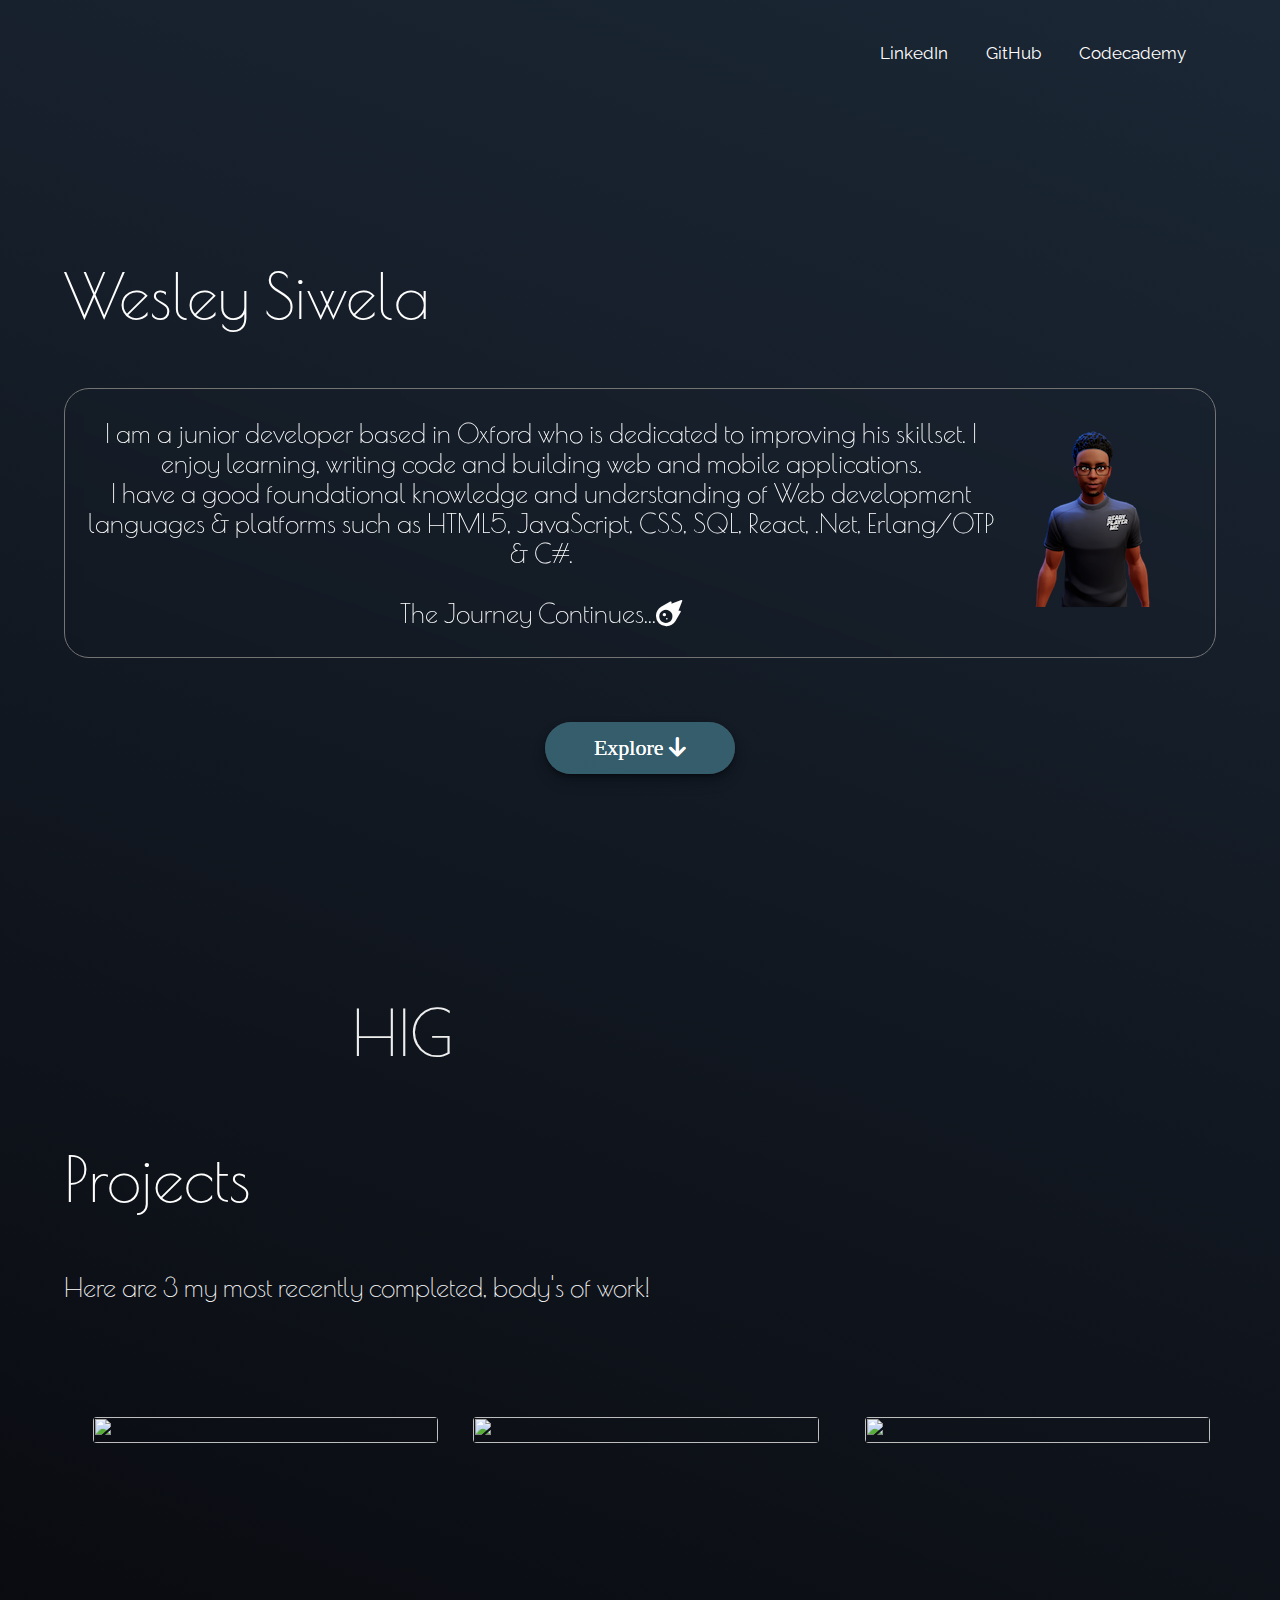
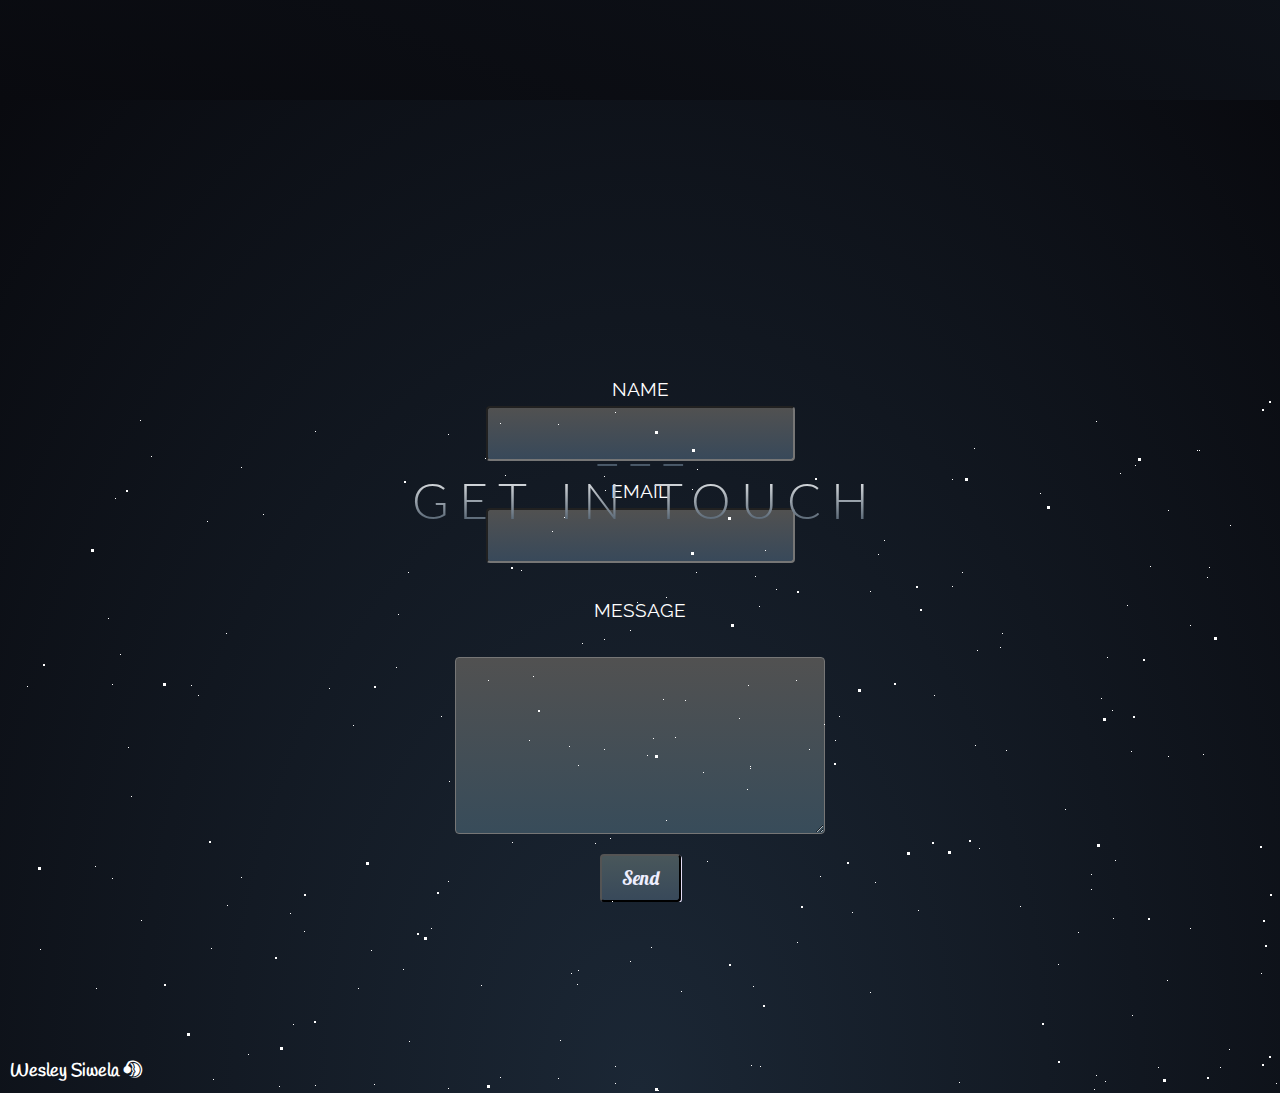
==== commit e6ff456a: "Update index.html" ====
--- a/index.html
+++ b/index.html
@@ -40,7 +40,7 @@
 <div class="gb">  
   
 
-  <p>I am a junior developer based in Oxford who is dedicated to improving his skillset. I enjoy learning, writing code and building web and mobile applications. <br>I have a good foundational knowledge and understanding of Web development languages such as HTML, CSS, and JavaScript.<br><br>
+  <p>I am a junior developer based in Oxford who is dedicated to improving his skillset. I enjoy learning, writing code and building web and mobile applications. <br>I have a good foundational knowledge and understanding of Web development languages & platforms such as HTML5, JavaScript, CSS, SQL, React, .Net, Erlang/OTP & C#.<br><br>
     <span>The Journey Continues...<i class="fa-solid fa-meteor"></i></span>
     </p>
       <a id="image" href="port.html"> <img src="images/mv.png"></a>
@@ -331,4 +331,4 @@
 
 
 </body>
-</html>+</html>
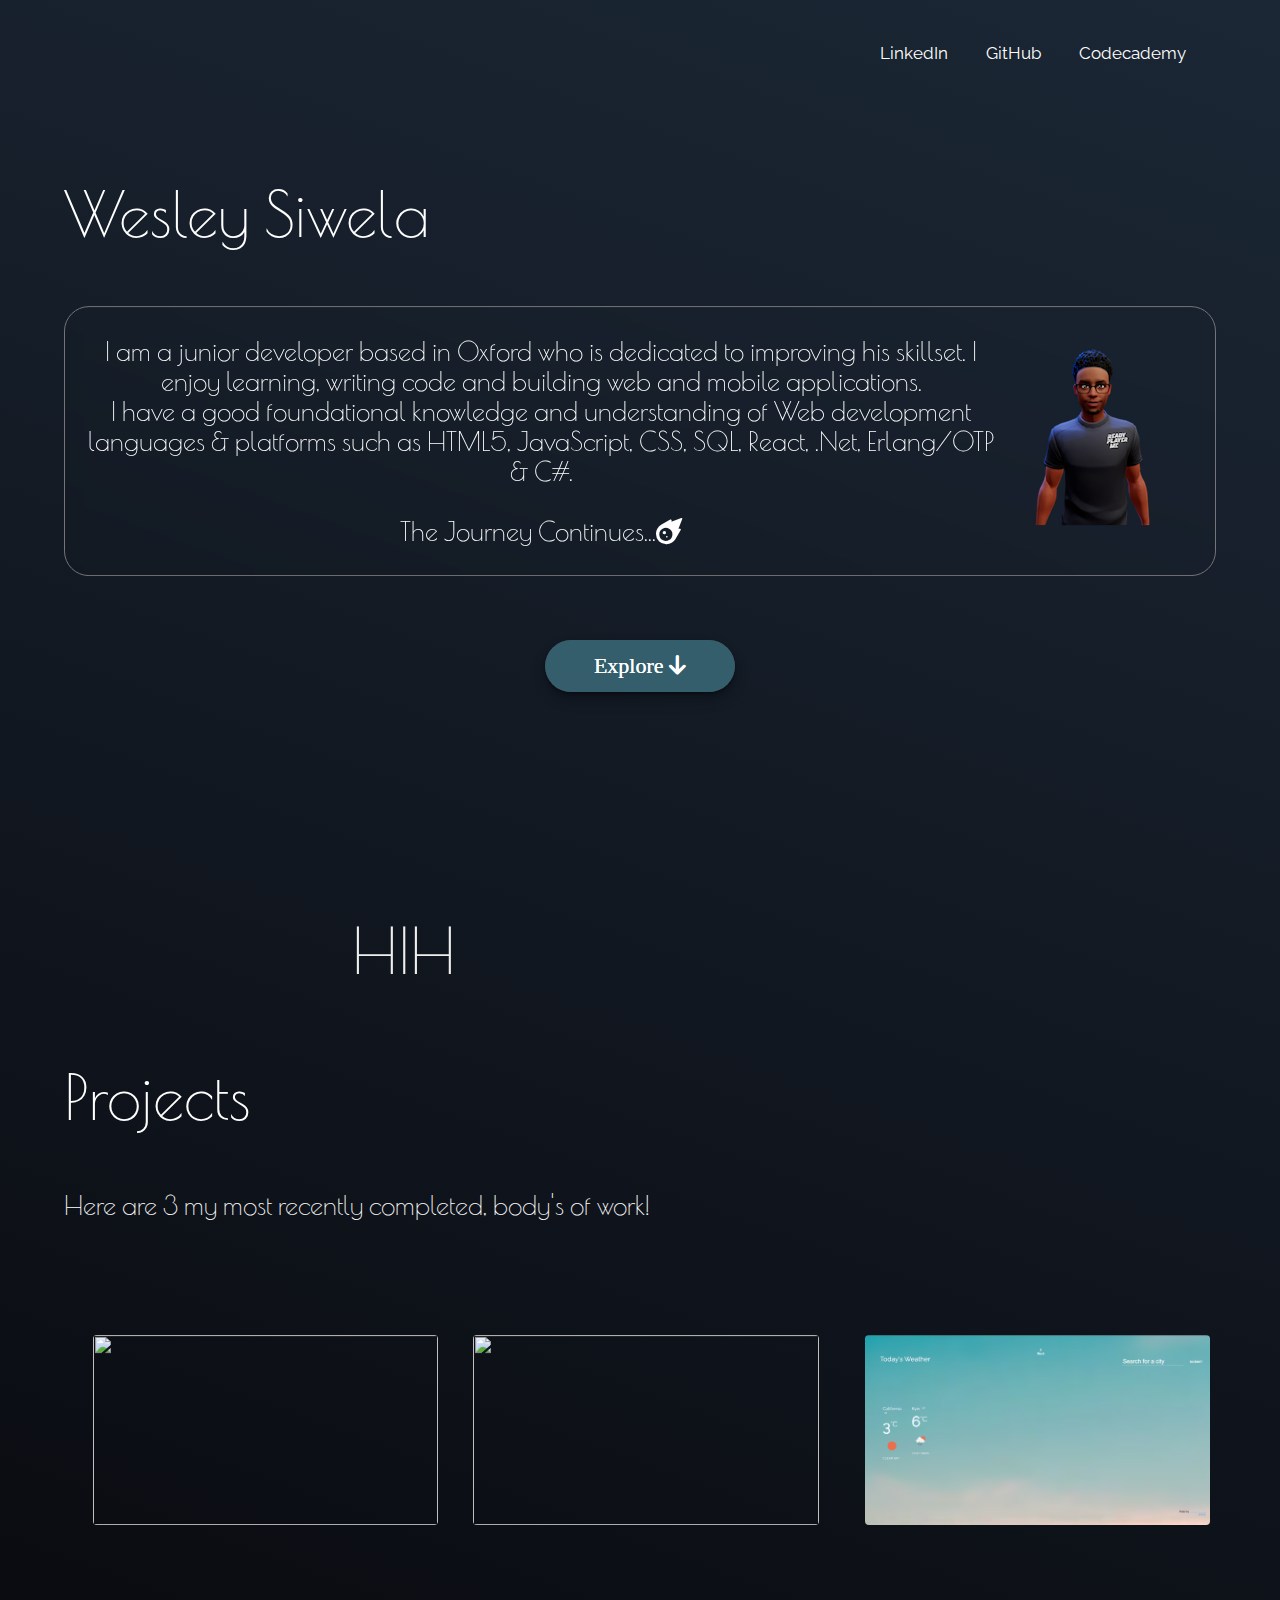
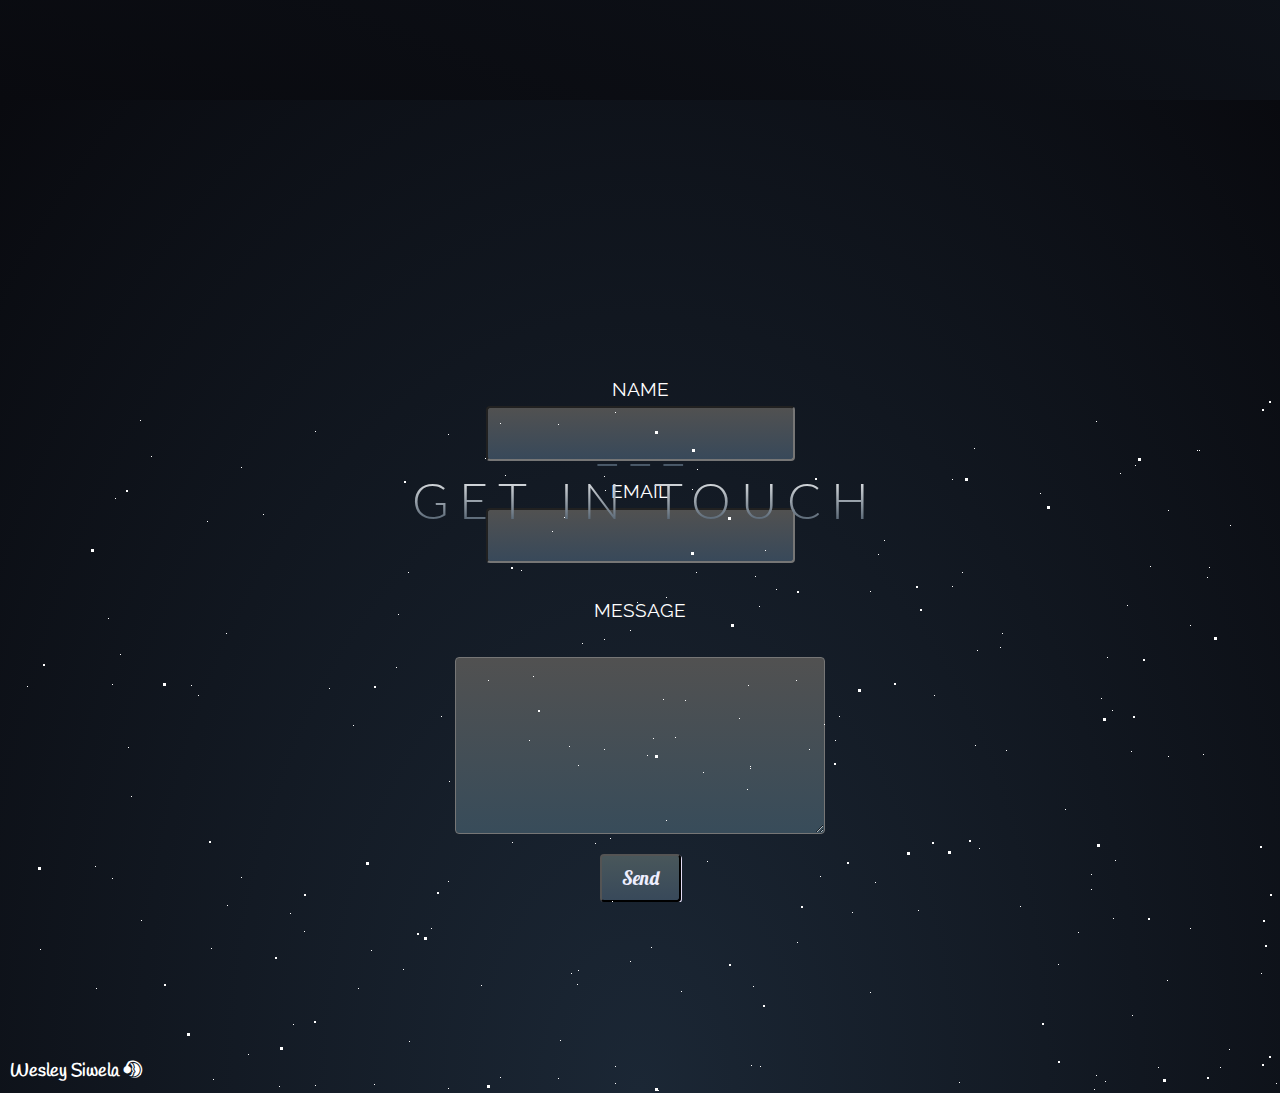
==== commit 6a14e594: "Update index.html" ====
--- a/index.html
+++ b/index.html
@@ -206,9 +206,9 @@
             </div>
           
             <a href=""><div class="based-col"></a>
-            <img src="images/broad.png">
+            <img src="images/SSWA.jpeg">
             <div class="layer">
-                <a href="https://weso360.github.io/broadway.github.io/"><h3>Broadway</h3></a>
+                <a href="https://weso360.github.io/broadway.github.io/"><h3>Weather App</h3></a>
 
     
     
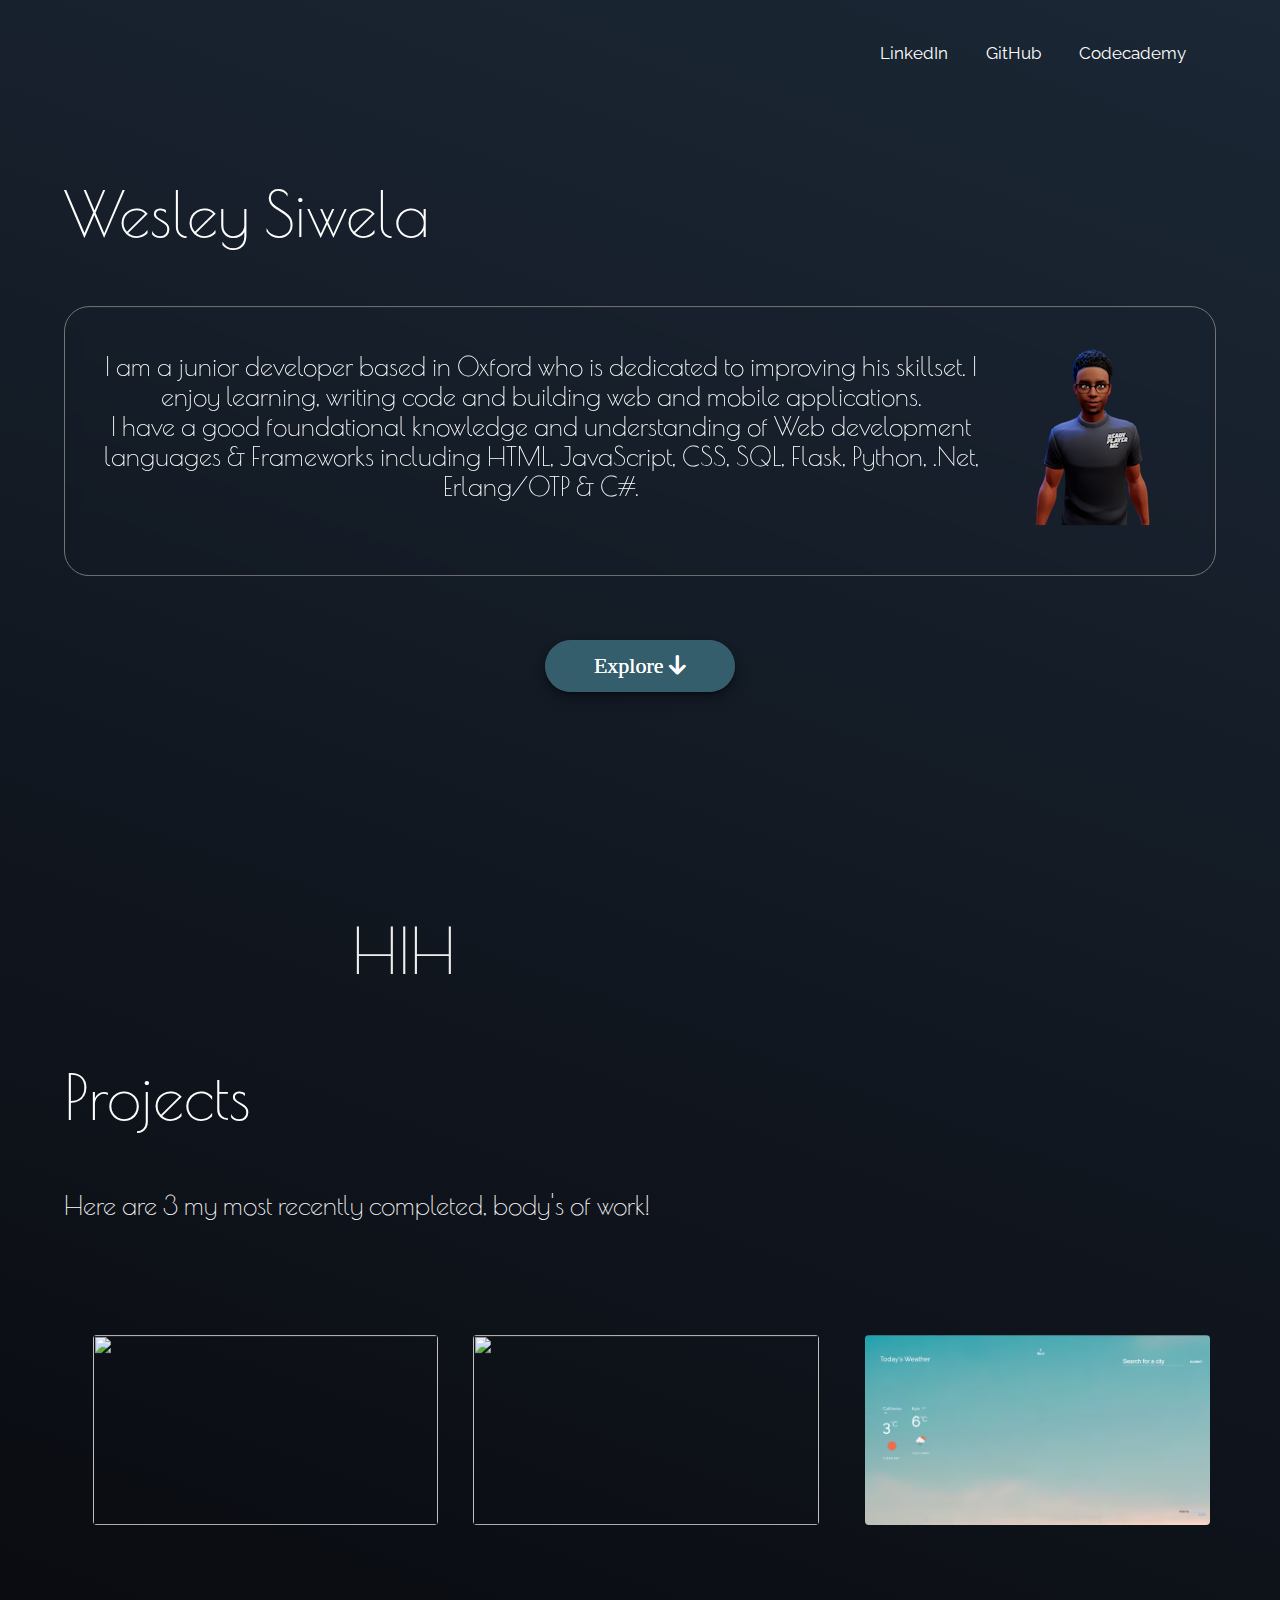
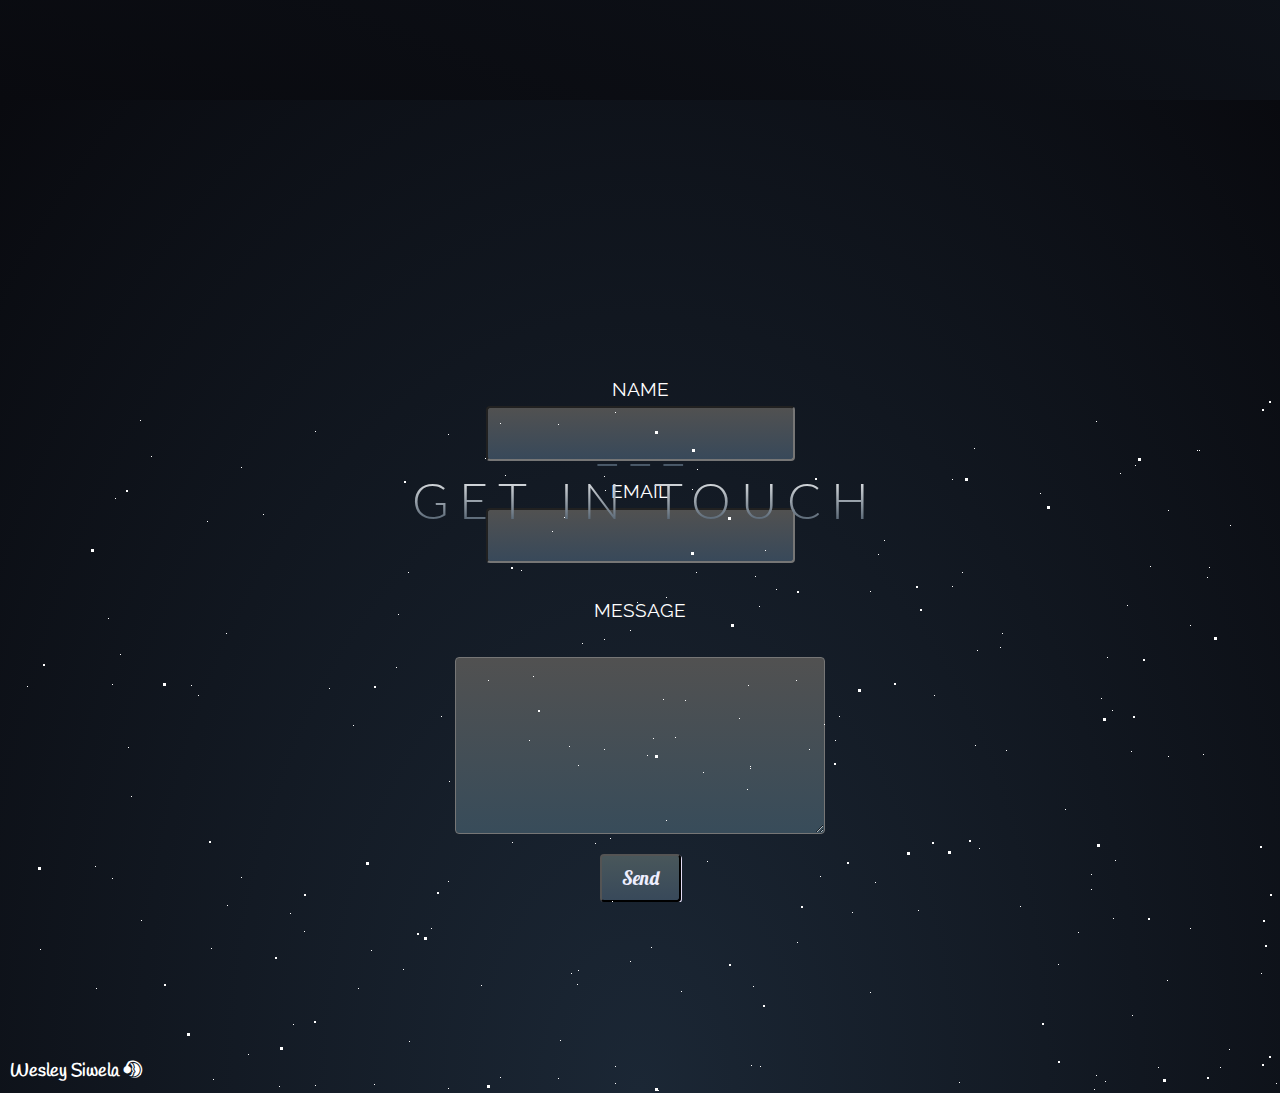
==== commit cd6cbb1e: "Update index.html" ====
--- a/index.html
+++ b/index.html
@@ -40,8 +40,8 @@
 <div class="gb">  
   
 
-  <p>I am a junior developer based in Oxford who is dedicated to improving his skillset. I enjoy learning, writing code and building web and mobile applications. <br>I have a good foundational knowledge and understanding of Web development languages & platforms such as HTML5, JavaScript, CSS, SQL, React, .Net, Erlang/OTP & C#.<br><br>
-    <span>The Journey Continues...<i class="fa-solid fa-meteor"></i></span>
+  <p>I am a junior developer based in Oxford who is dedicated to improving his skillset. I enjoy learning, writing code and building web and mobile applications. <br>I have a good foundational knowledge and understanding of Web development languages & Frameworks including HTML, JavaScript, CSS, SQL, Flask, Python, .Net, Erlang/OTP & C#.<br><br>
+
     </p>
       <a id="image" href="port.html"> <img src="images/mv.png"></a>
 </div>
